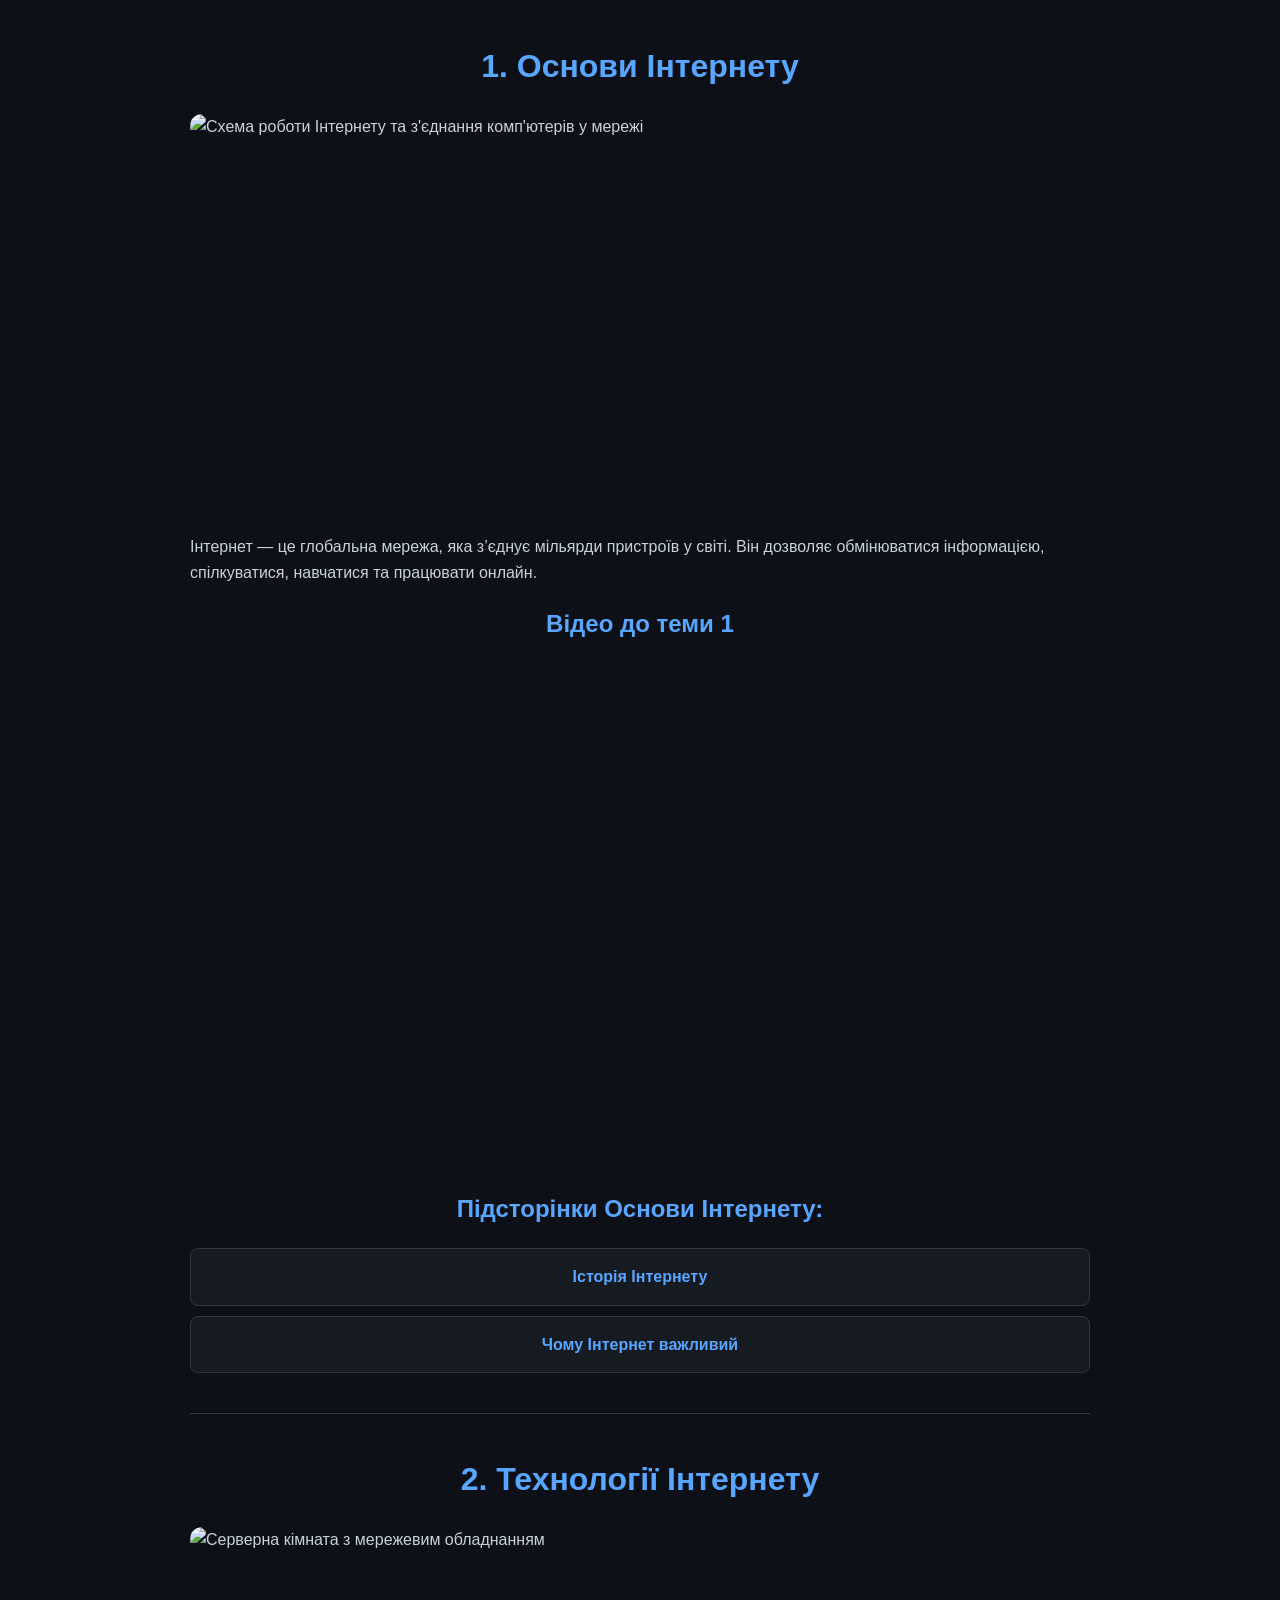
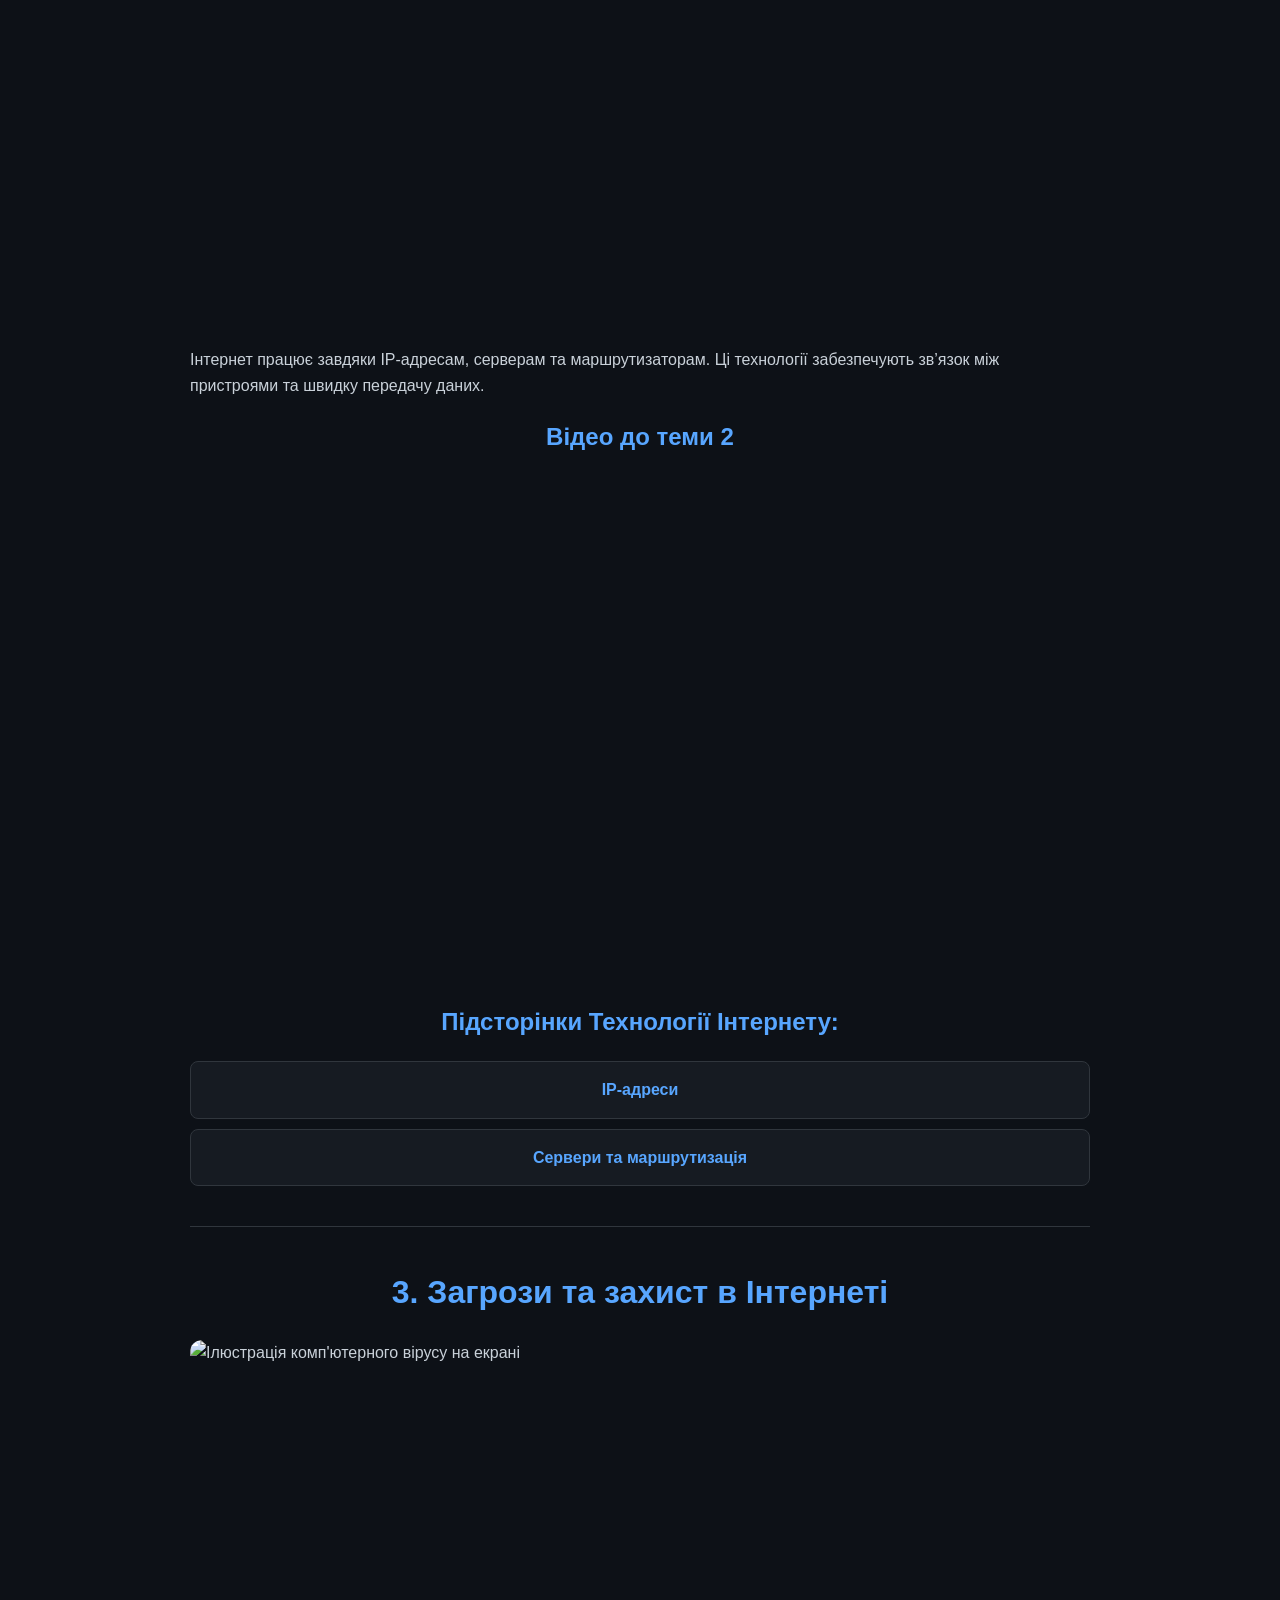
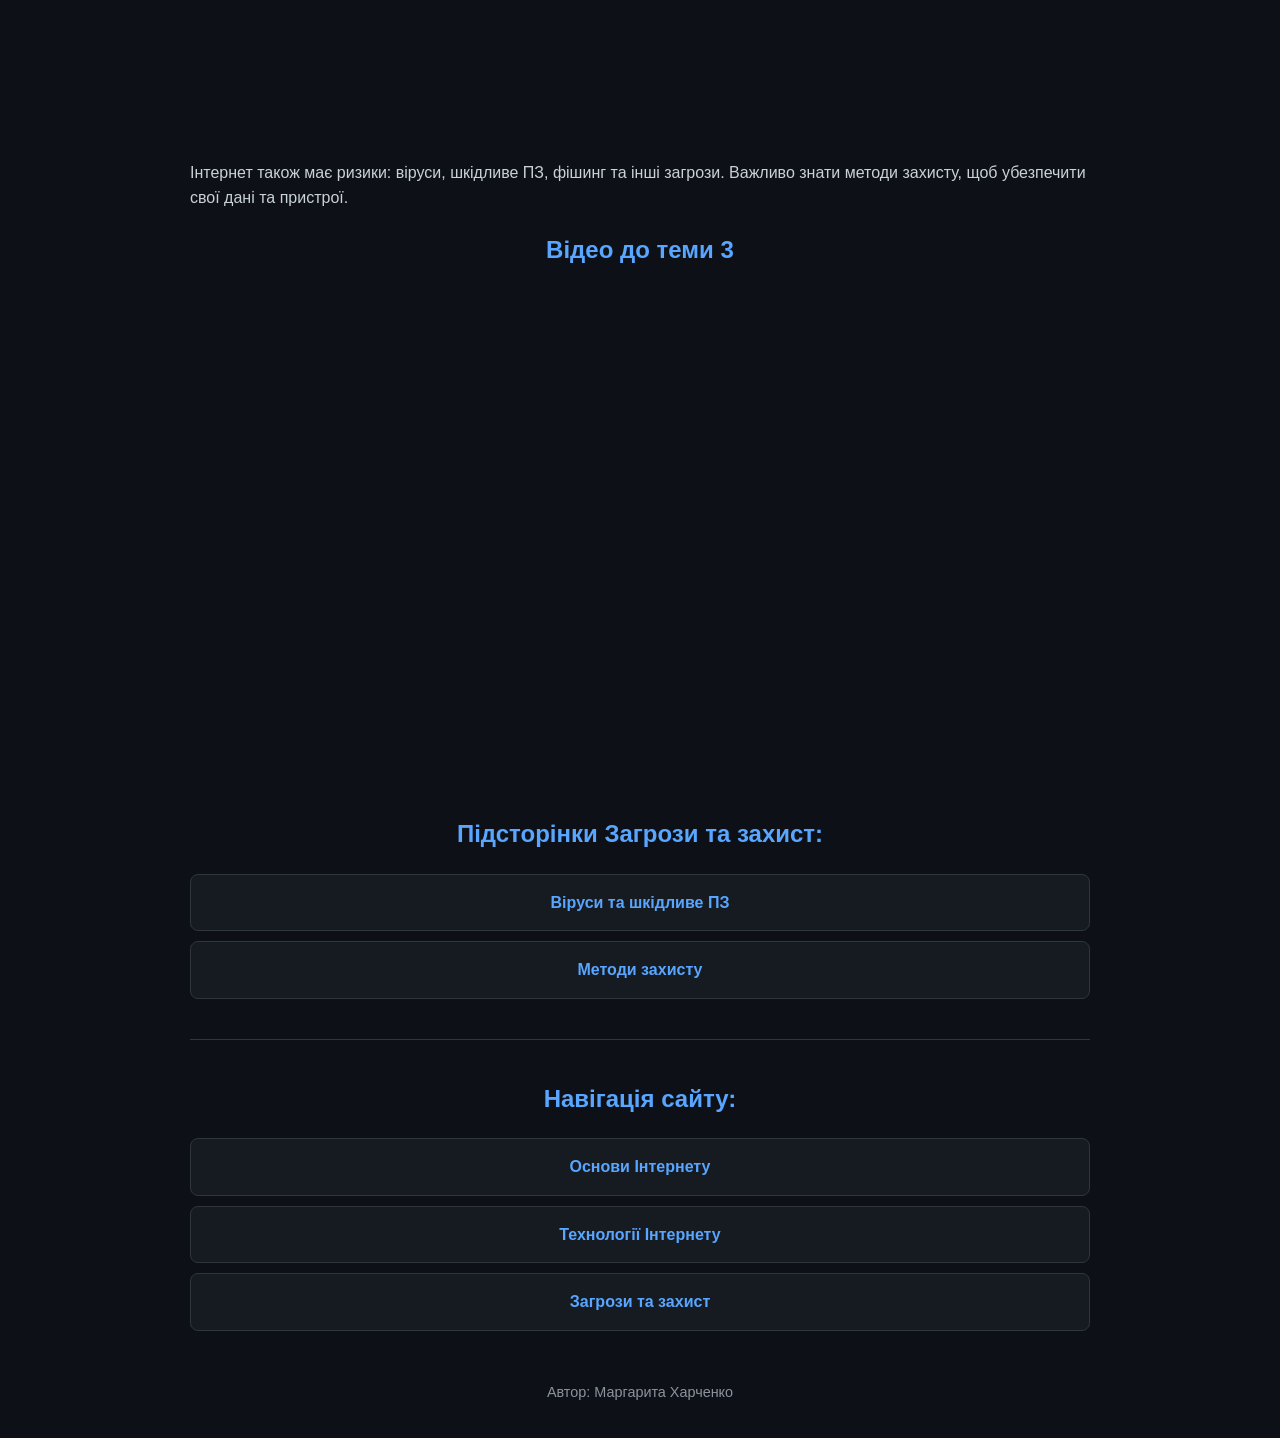
==== index.html @ c1d74030 "Update index.html" ====
<!DOCTYPE html>
<html lang="uk">
<head>
<meta charset="UTF-8">
<meta name="viewport" content="width=device-width, initial-scale=1.0">
<title>Як працює Інтернет</title>
<link rel="stylesheet" href="style.css">
</head>
<body>
  
<h1>1. Основи Інтернету</h1>
<img src="https://naurok-test.nyc3.cdn.digitaloceanspaces.com/uploads/test/369197/20377/276088_1573748829.jpg" 
alt="Схема роботи Інтернету та з'єднання комп'ютерів у мережі" 
class="main-image">
    
<div class="intro">
<p>Інтернет — це глобальна мережа, яка з’єднує мільярди пристроїв у світі. Він дозволяє обмінюватися інформацією, спілкуватися, навчатися та працювати онлайн.</p>

 <h2>Відео до теми 1</h2>
   <div class="video-container">
    <iframe src="https://youtu.be/gJaxyk6kykU?si=d8Q-YWLeKvsEHVCq" frameborder="0" allow="accelerometer; autoplay; clipboard-write; encrypted-media; gyroscope; picture-in-picture" allowfullscreen></iframe>
</div>
  
<div class="sub-pages">
<h2>Підсторінки Основи Інтернету:</h2>
<ul>
<li><a href="history.html">Історія Інтернету</a></li>
<li><a href="importance.html">Чому Інтернет важливий</a></li>
</ul>
</div>

<hr>

<h1>2. Технології Інтернету</h1>
  <img src="https://www.kingston.com/ua/blog/servers-and-data-centers/what-is-driving-the-growth-of-data-centers" 
alt="Серверна кімната з мережевим обладнанням" 
class="main-image">

<div class="intro">
<p>Інтернет працює завдяки IP-адресам, серверам та маршрутизаторам. Ці технології забезпечують зв’язок між пристроями та швидку передачу даних.</p>

 <h2>Відео до теми 2</h2>
   <div class="video-container">
    <iframe src="https://www.youtube.com/watch?v=bUKkYCdloH4&pp=ygUb0K_QuiDQv9GA0LDRhtGO0ZQgSVAg0ZYgRE5T" frameborder="0" allow="accelerometer; autoplay; clipboard-write; encrypted-media; gyroscope; picture-in-picture" allowfullscreen></iframe>
</div>
  
<div class="sub-pages">
<h2>Підсторінки Технології Інтернету:</h2>
<ul>
<li><a href="ip.html">IP-адреси</a></li>
<li><a href="servers.html">Сервери та маршрутизація</a></li>
</ul>
</div>

<hr>

<h1>3. Загрози та захист в Інтернеті</h1>
<img src="https://cdn.cybercalm.org/wp-content/uploads/2018/04/28124508/virus-860x573.webp" 
alt="Ілюстрація комп'ютерного вірусу на екрані" 
class="main-image">

<div class="intro">
<p>Інтернет також має ризики: віруси, шкідливе ПЗ, фішинг та інші загрози. Важливо знати методи захисту, щоб убезпечити свої дані та пристрої.</p>

 <h2>Відео до теми 3</h2>
   <div class="video-container">
    <iframe src="https://youtu.be/cTEK9YdtrH0?si=-PetK18xdSdKyc8H" frameborder="0" allow="accelerometer; autoplay; clipboard-write; encrypted-media; gyroscope; picture-in-picture" allowfullscreen></iframe>
</div>
  
<div class="sub-pages">
<h2>Підсторінки Загрози та захист:</h2>
<ul>
<li><a href="viruses.html">Віруси та шкідливе ПЗ</a></li>
<li><a href="protection.html">Методи захисту</a></li>
</ul>
</div>

<hr>

<nav class="main-nav">
<h2>Навігація сайту:</h2>
<ul>
<li><a href="index.html">Основи Інтернету</a></li>
<li><a href="technology.html">Технології Інтернету</a></li>
<li><a href="security.html">Загрози та захист</a></li>
</ul>
</nav>

<div class="footer">
<p>Автор: Маргарита Харченко</p>
</div>
</body>
</html>
---- style.css ----
body {
    font-family: 'Segoe UI', Arial, sans-serif;
    background-color: #0d1117;
    color: #c9d1d9;
    line-height: 1.6;
    max-width: 900px;
    margin: 0 auto;
    padding: 20px;
}

h1, h2, h3 {
    color: #58a6ff;
    text-align: center;
}

.main-image {
    width: 100%;
    height: 400px;
    object-fit: cover;
    border-radius: 12px;
    margin: 20px 0;
    display: block;
}

iframe {
    width: 100%;
    height: 400px;
    border-radius: 12px;
    margin: 20px 0;
    border: none;
}

ul {
    list-style: none;
    padding: 0;
}

li {
    background-color: #161b22;
    margin: 10px 0;
    padding: 15px;
    border-radius: 8px;
    border: 1px solid #30363d;
    text-align: center;
    transition: 0.3s;
}

li:hover {
    background-color: #1f242c;
    border-color: #58a6ff;
}

a {
    color: #58a6ff;
    text-decoration: none;
    font-weight: bold;
    display: block;
}

hr {
    border: 0;
    border-top: 1px solid #30363d;
    margin: 40px 0;
}

.footer {
    text-align: center;
    margin-top: 50px;
    font-size: 0.9em;
    color: #8b949e;
}

/* Адаптивні відео */
.video-container {
    position: relative;
    width: 100%;
    padding-bottom: 56.25%;
    height: 0;
    overflow: hidden;
    margin: 20px 0;
}

.video-container iframe {
    position: absolute;
    top: 0;
    left: 0;
    width: 100%;
    height: 100%;
    border-radius: 12px;
}
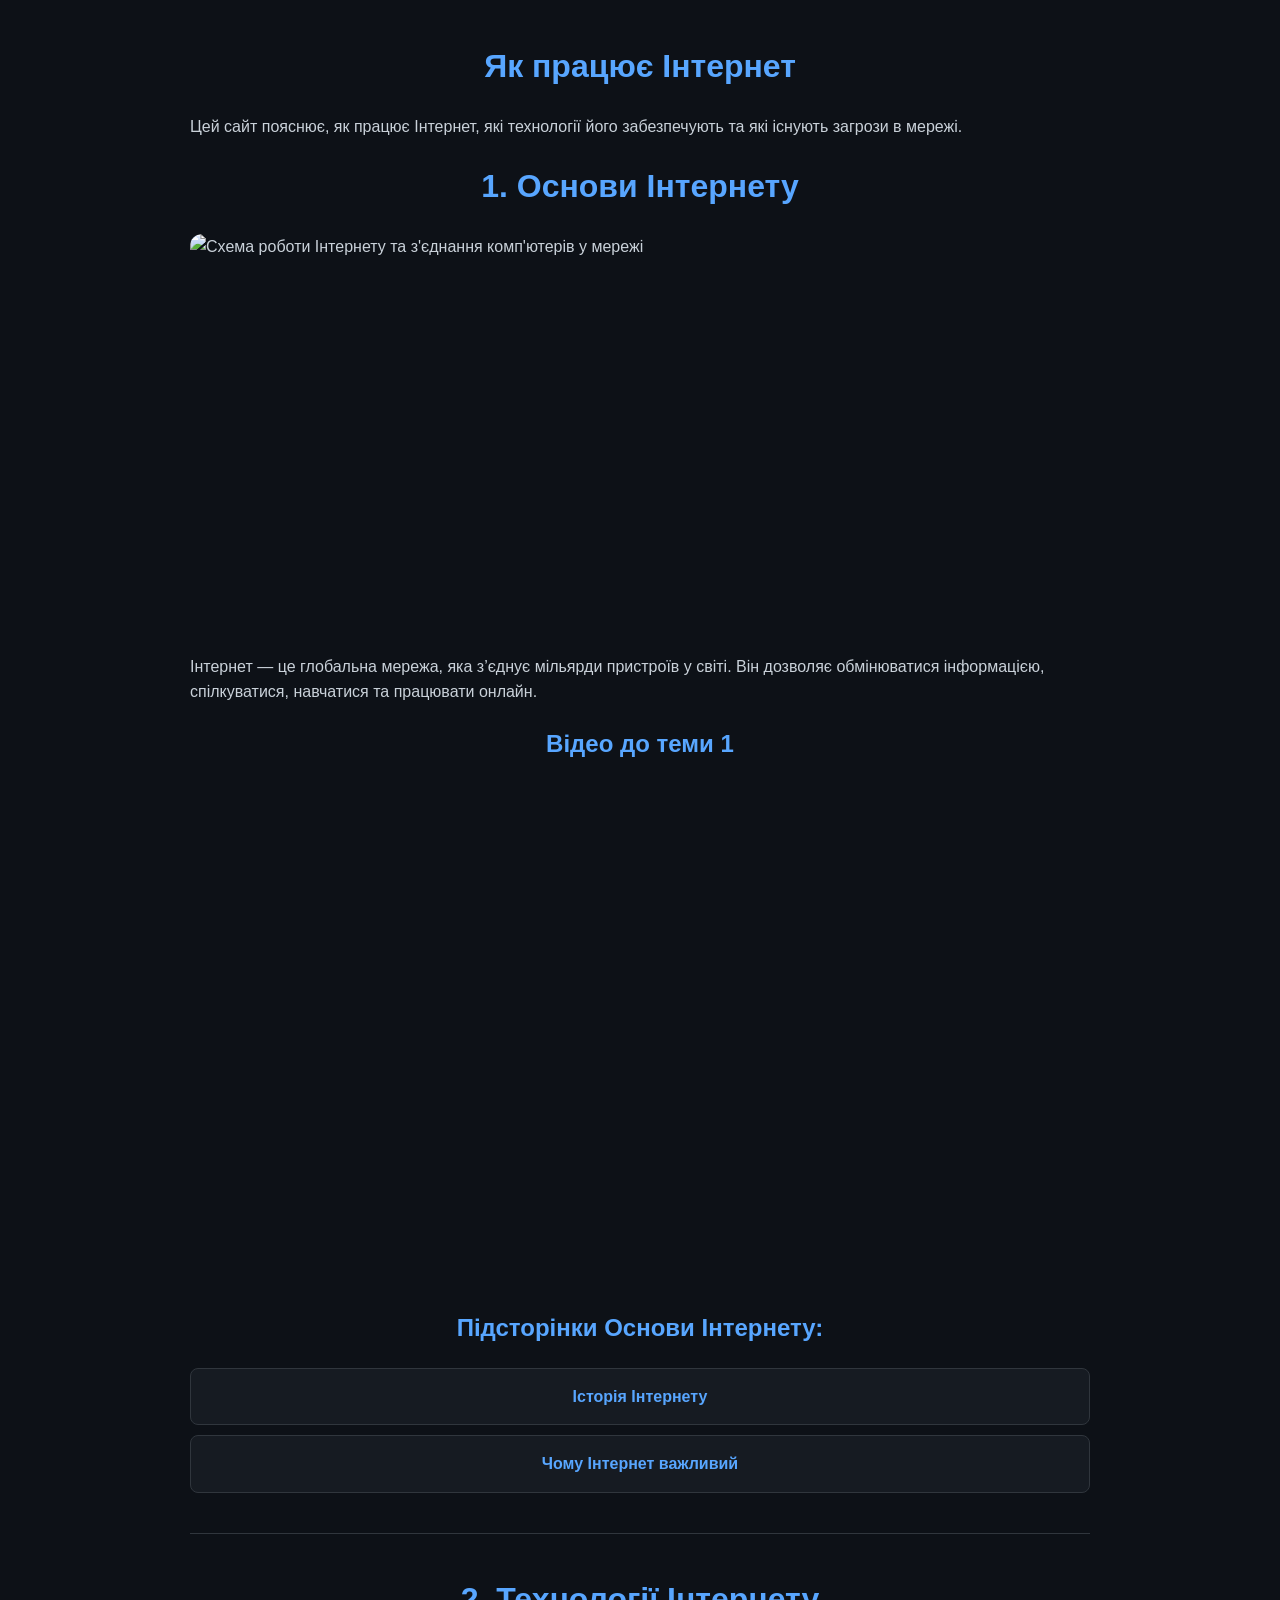
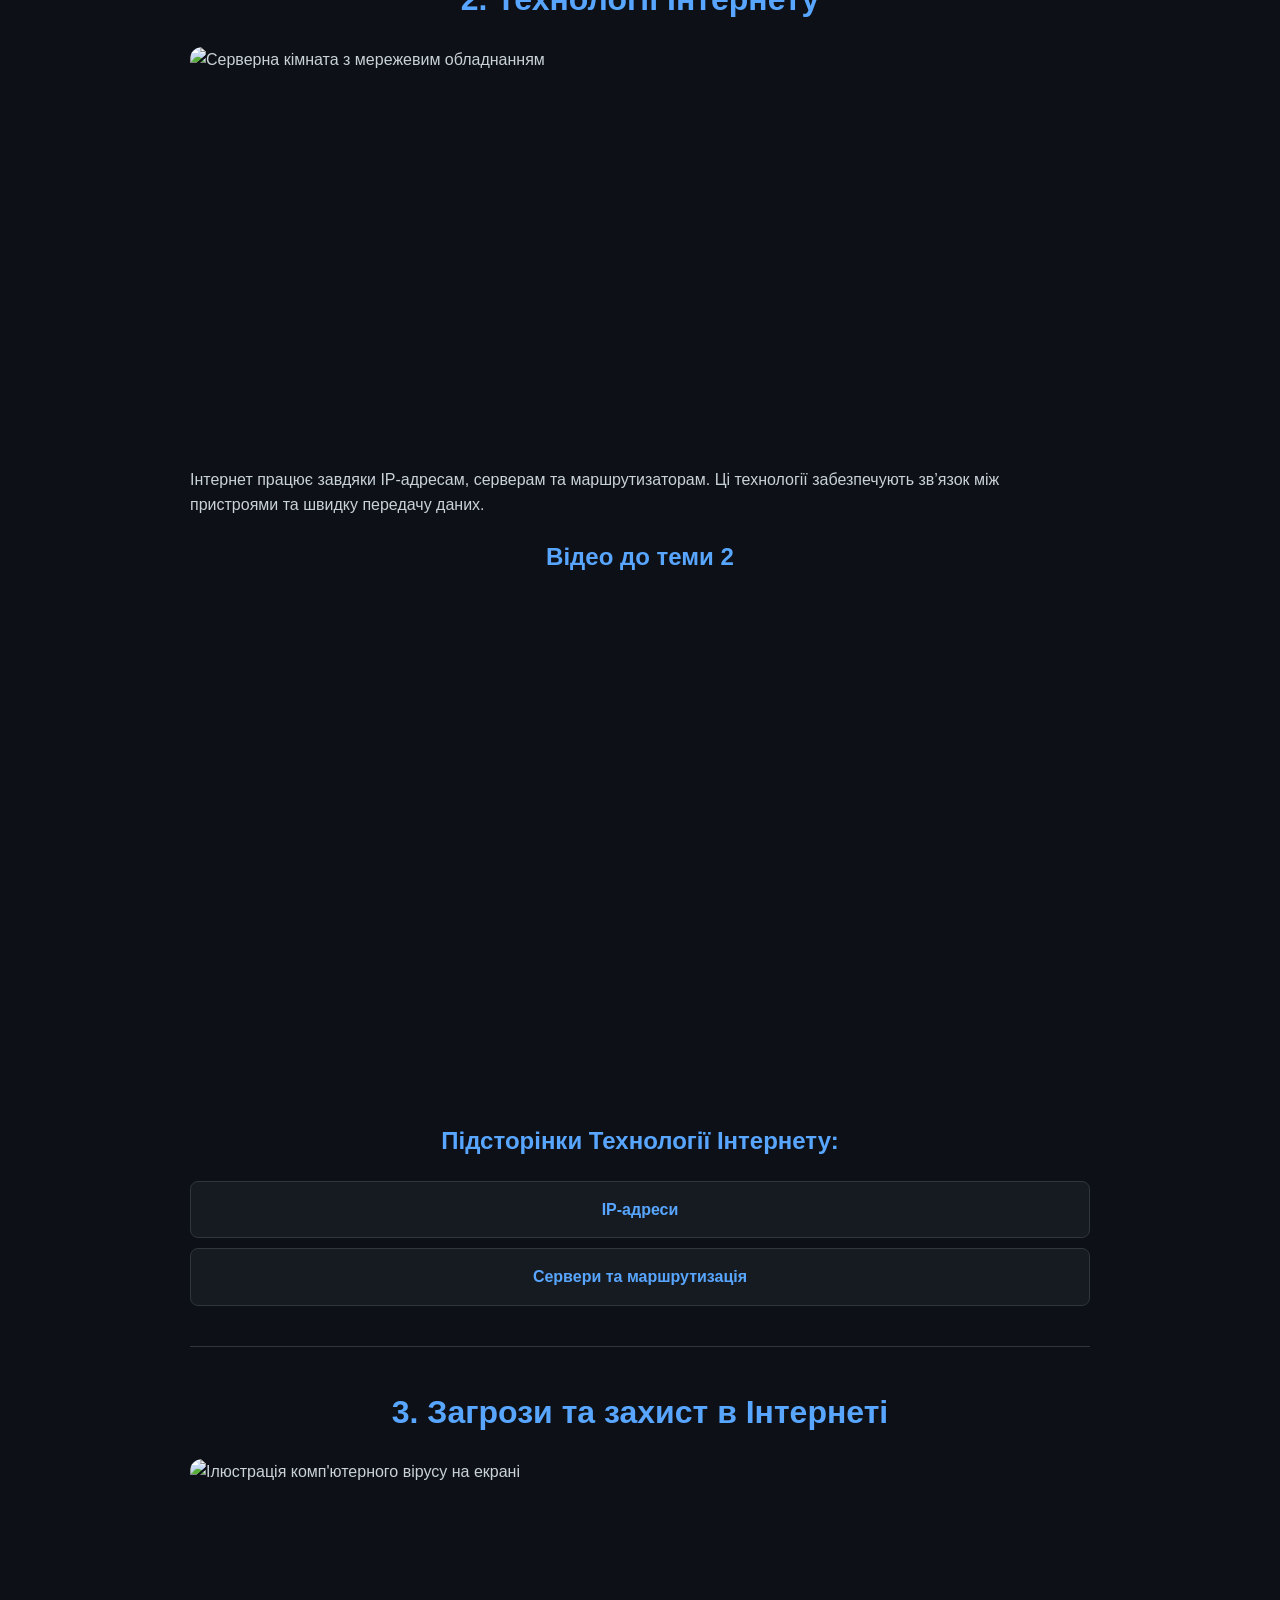
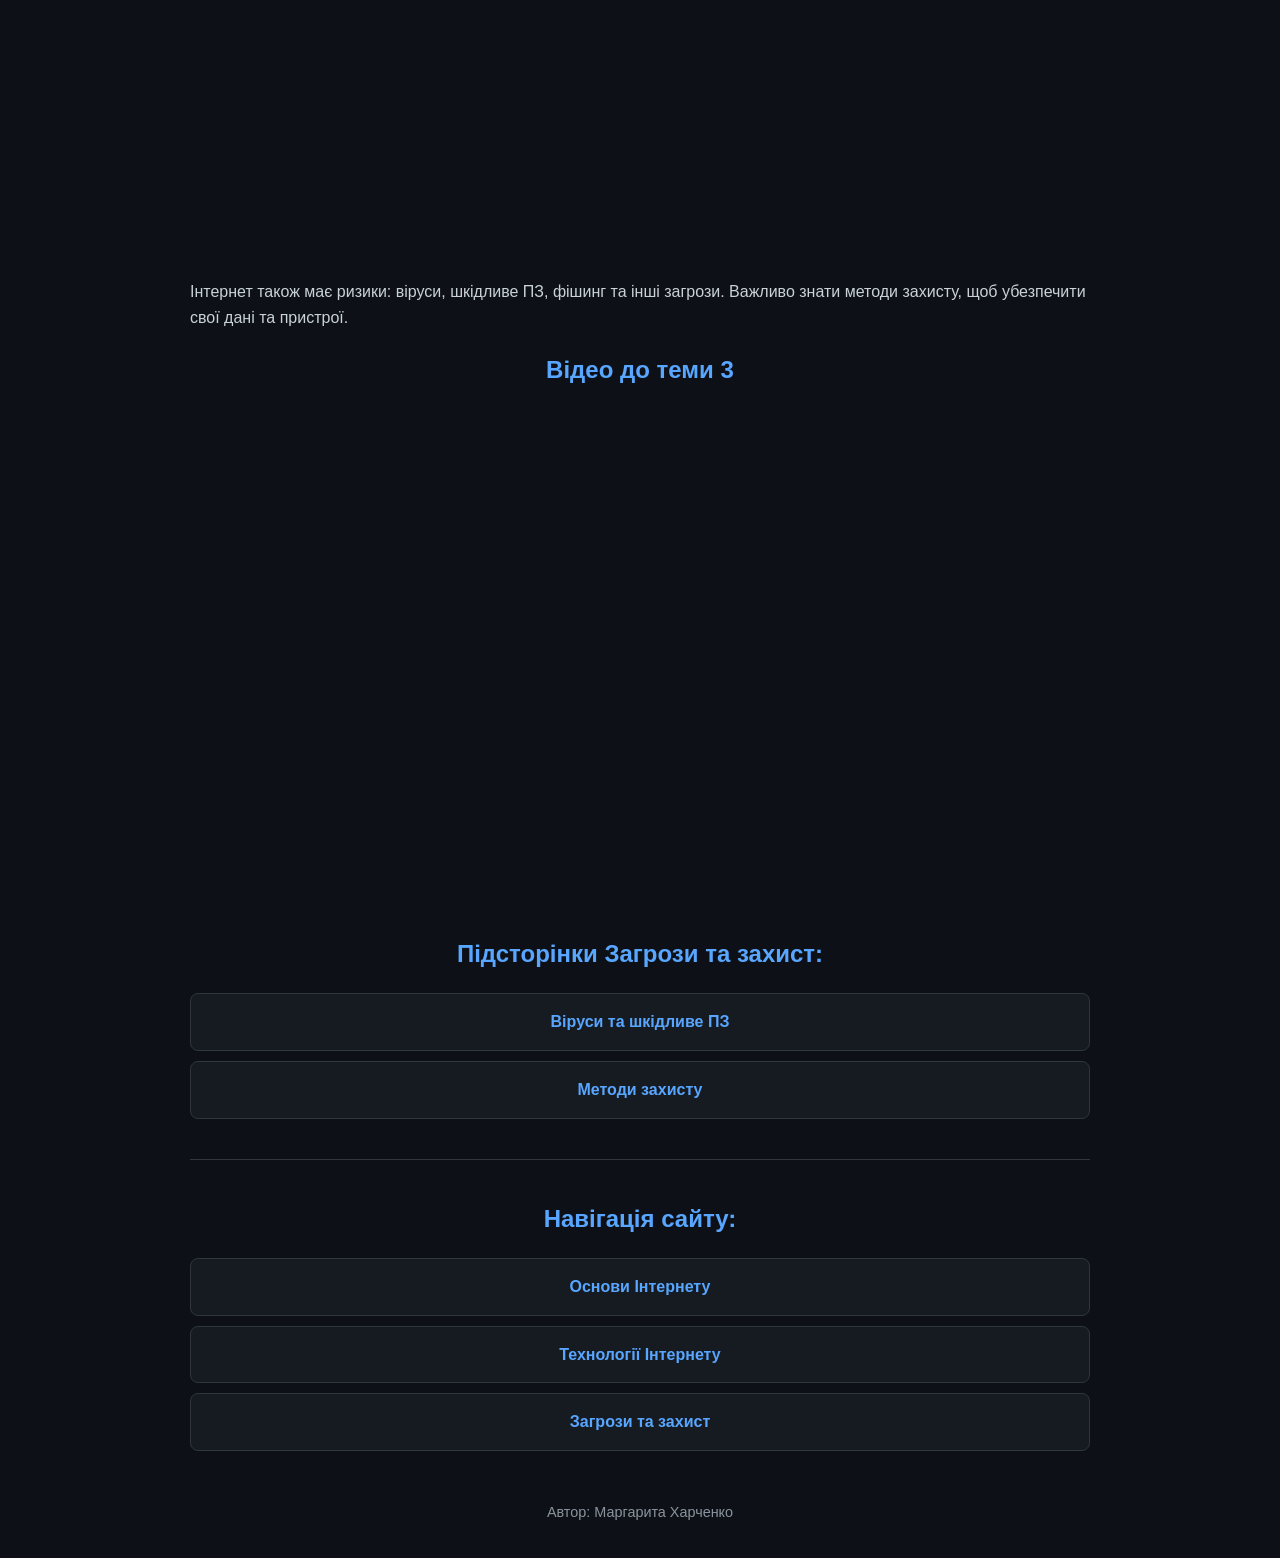
==== commit 507207aa: "Update index.html" ====
--- a/index.html
+++ b/index.html
@@ -7,6 +7,14 @@
 <link rel="stylesheet" href="style.css">
 </head>
 <body>
+
+<h1>Як працює Інтернет</h1>
+
+<p>Цей сайт пояснює, як працює Інтернет, які технології його забезпечують
+та які існують загрози в мережі.</p>
+
+</body>
+</html>
   
 <h1>1. Основи Інтернету</h1>
 <img src="https://naurok-test.nyc3.cdn.digitaloceanspaces.com/uploads/test/369197/20377/276088_1573748829.jpg" 
@@ -32,7 +40,7 @@
 <hr>
 
 <h1>2. Технології Інтернету</h1>
-  <img src="https://www.kingston.com/ua/blog/servers-and-data-centers/what-is-driving-the-growth-of-data-centers" 
+  <img src="https://wallpapers.com/images/featured/data-center-775ta0o0wf4nbyq3.jpg" 
 alt="Серверна кімната з мережевим обладнанням" 
 class="main-image">
 
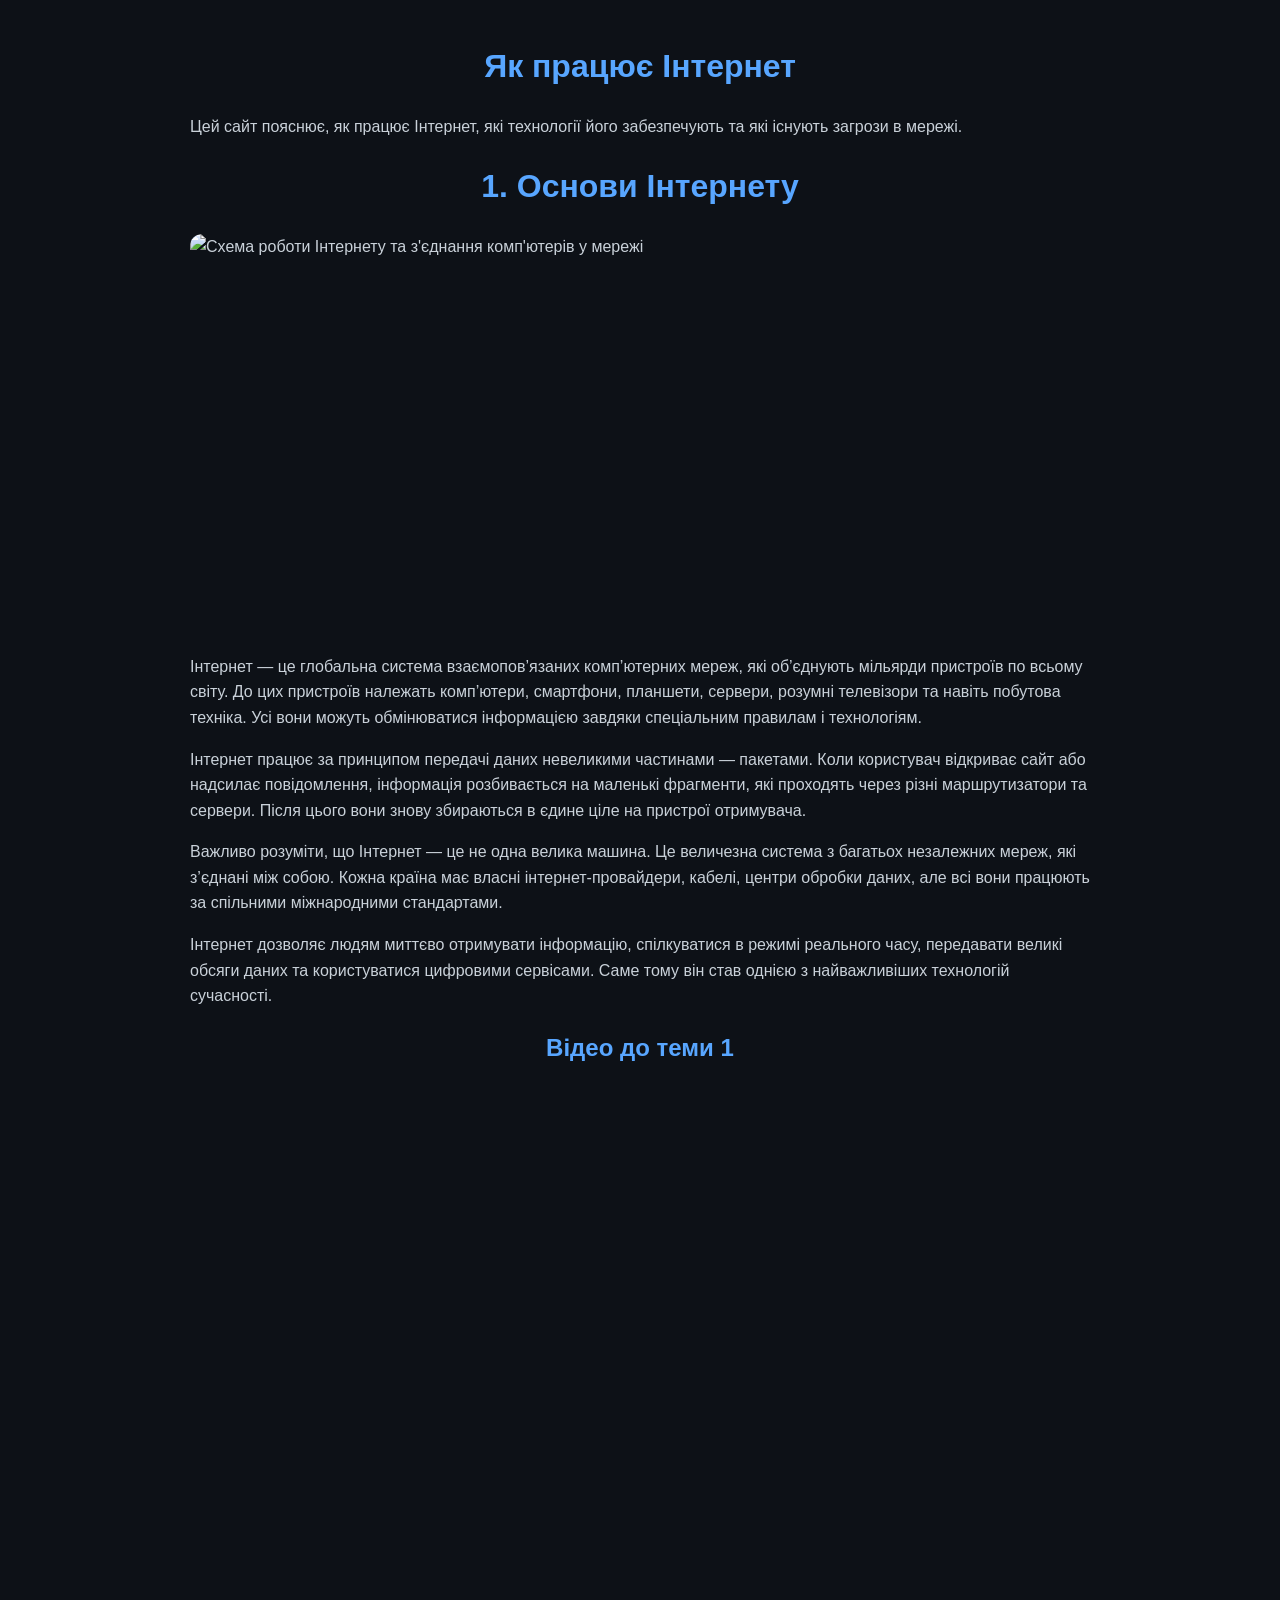
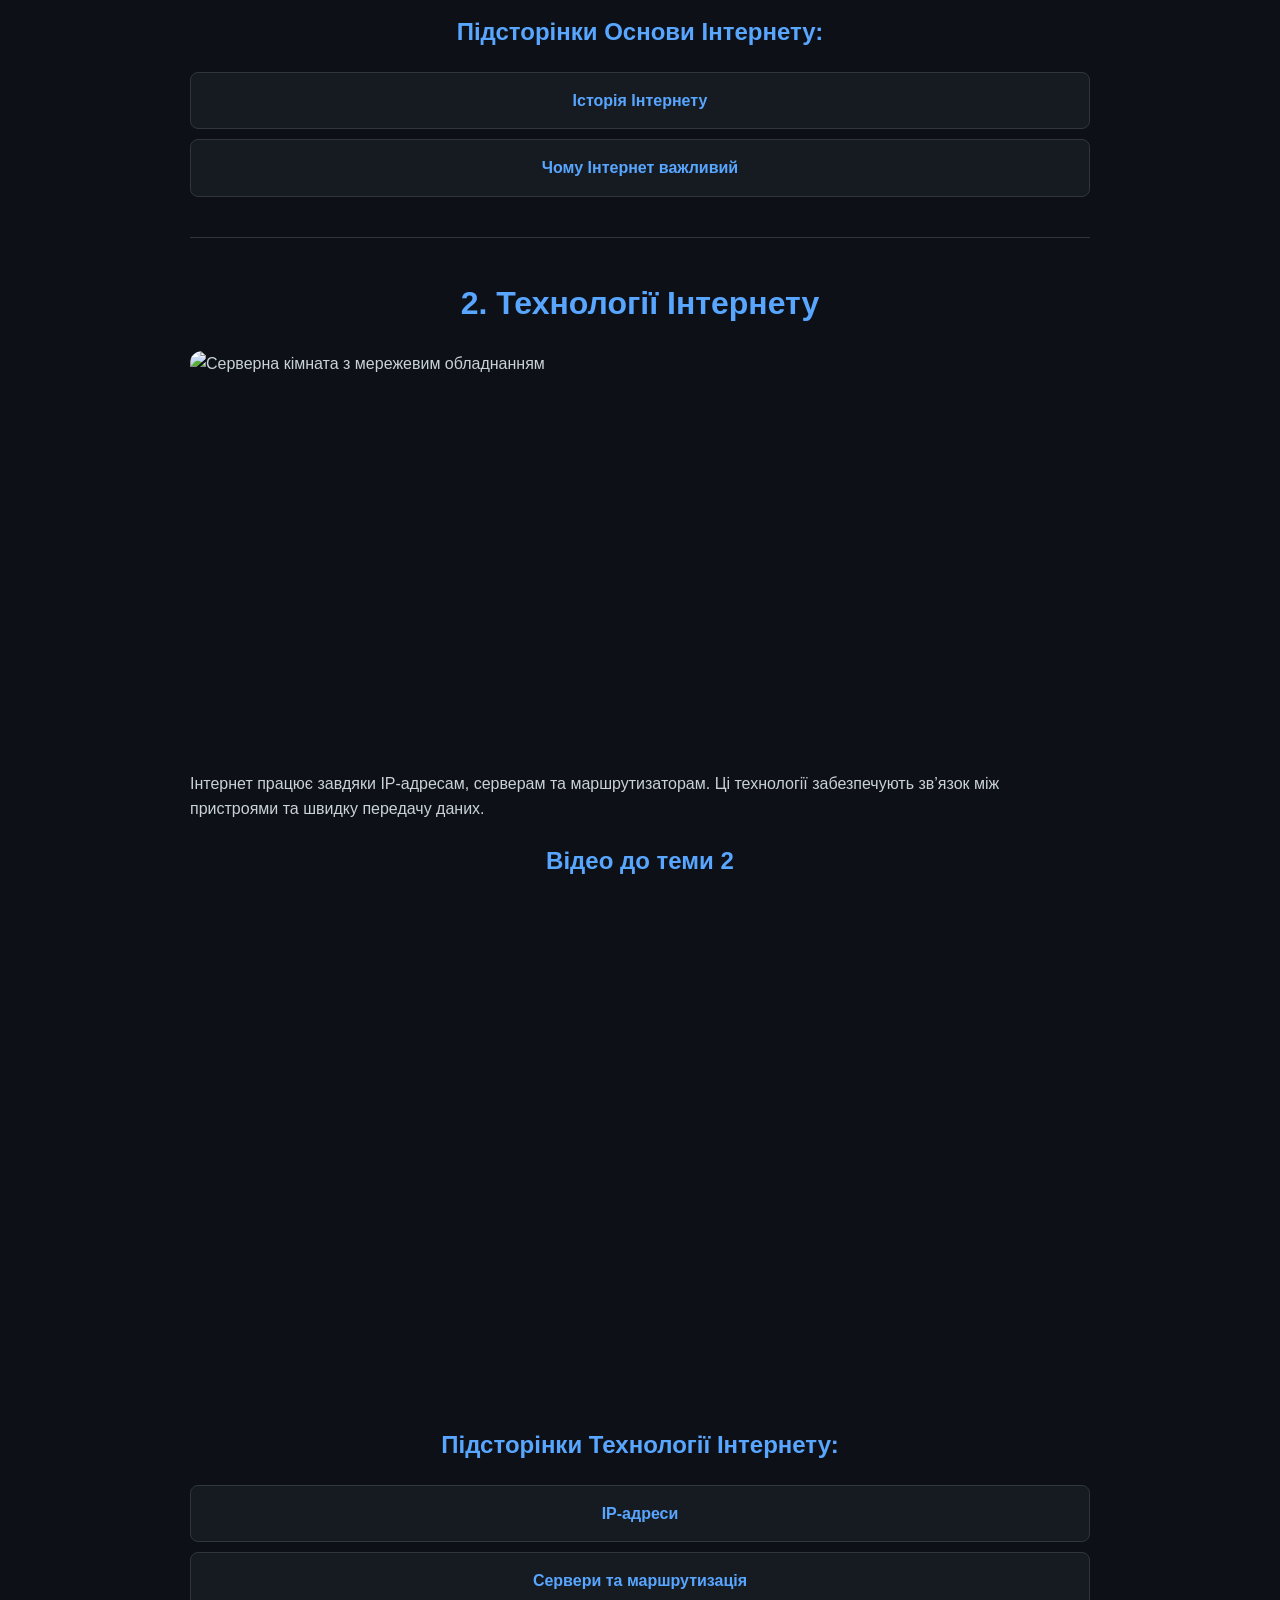
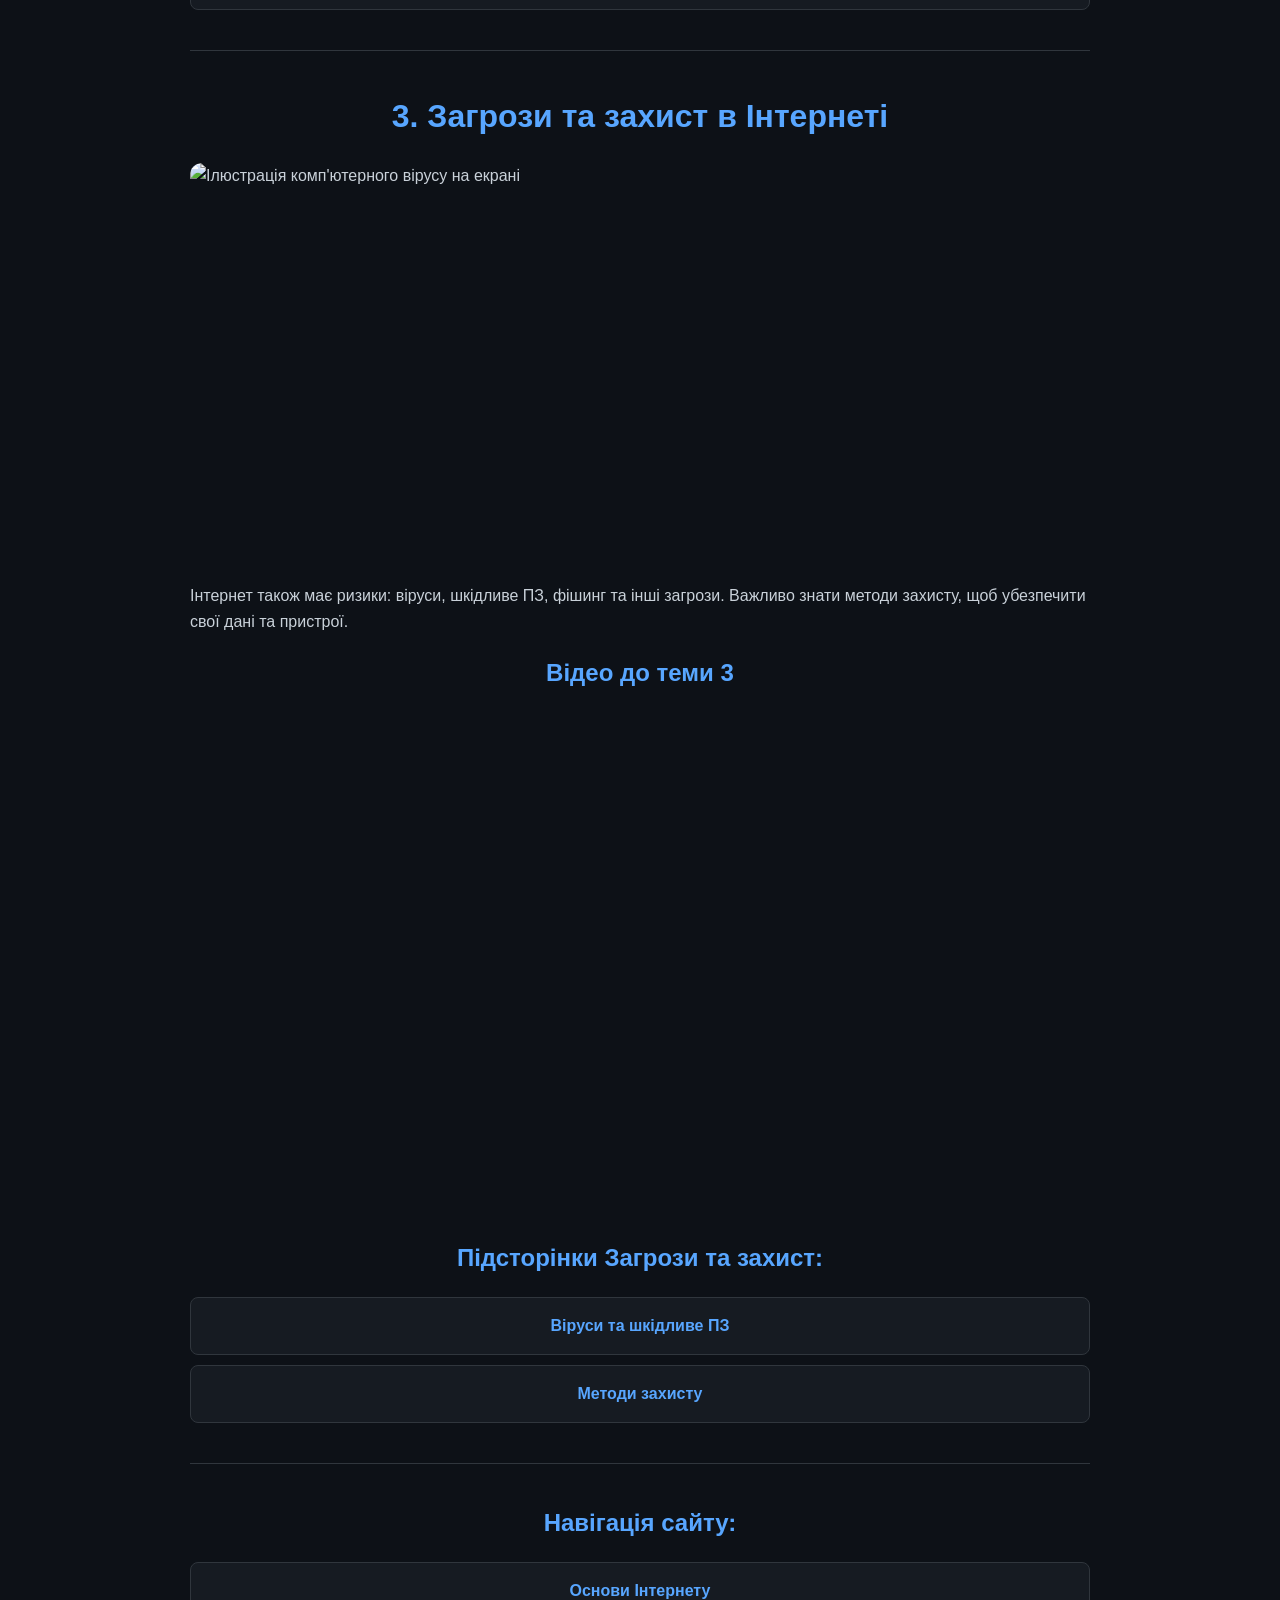
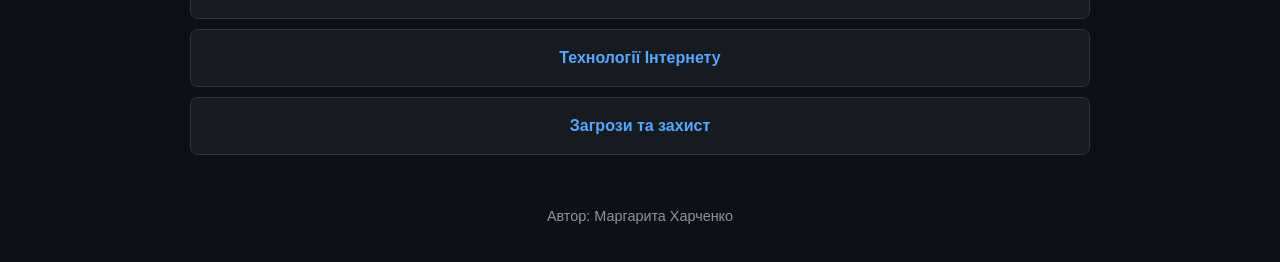
==== commit 5c0a4f59: "Update index.html" ====
--- a/index.html
+++ b/index.html
@@ -22,11 +22,17 @@
 class="main-image">
     
 <div class="intro">
-<p>Інтернет — це глобальна мережа, яка з’єднує мільярди пристроїв у світі. Він дозволяє обмінюватися інформацією, спілкуватися, навчатися та працювати онлайн.</p>
-
+<p>Інтернет — це глобальна система взаємопов’язаних комп’ютерних мереж, які об’єднують мільярди пристроїв по всьому світу. До цих пристроїв належать комп’ютери, смартфони, планшети, сервери, розумні телевізори та навіть побутова техніка. Усі вони можуть обмінюватися інформацією завдяки спеціальним правилам і технологіям.</p>
+<p>Інтернет працює за принципом передачі даних невеликими частинами — пакетами. Коли користувач відкриває сайт або надсилає повідомлення, інформація розбивається на маленькі фрагменти, які проходять через різні маршрутизатори та сервери. Після цього вони знову збираються в єдине ціле на пристрої отримувача.</p>
+<p>Важливо розуміти, що Інтернет — це не одна велика машина. Це величезна система з багатьох незалежних мереж, які з’єднані між собою. Кожна країна має власні інтернет-провайдери, кабелі, центри обробки даних, але всі вони працюють за спільними міжнародними стандартами.</p>
+<p>Інтернет дозволяє людям миттєво отримувати інформацію, спілкуватися в режимі реального часу, передавати великі обсяги даних та користуватися цифровими сервісами. Саме тому він став однією з найважливіших технологій сучасності.</p>
+  
  <h2>Відео до теми 1</h2>
-   <div class="video-container">
-    <iframe src="https://youtu.be/gJaxyk6kykU?si=d8Q-YWLeKvsEHVCq" frameborder="0" allow="accelerometer; autoplay; clipboard-write; encrypted-media; gyroscope; picture-in-picture" allowfullscreen></iframe>
+<div class="video-container">
+  <iframe 
+    src="https://www.youtube.com/embed/gJaxyk6kykU"
+    allowfullscreen>
+  </iframe>
 </div>
   
 <div class="sub-pages">
@@ -47,10 +53,14 @@
 <div class="intro">
 <p>Інтернет працює завдяки IP-адресам, серверам та маршрутизаторам. Ці технології забезпечують зв’язок між пристроями та швидку передачу даних.</p>
 
- <h2>Відео до теми 2</h2>
-   <div class="video-container">
-    <iframe src="https://www.youtube.com/watch?v=bUKkYCdloH4&pp=ygUb0K_QuiDQv9GA0LDRhtGO0ZQgSVAg0ZYgRE5T" frameborder="0" allow="accelerometer; autoplay; clipboard-write; encrypted-media; gyroscope; picture-in-picture" allowfullscreen></iframe>
+<h2>Відео до теми 2</h2>
+<div class="video-container">
+  <iframe 
+    src="https://www.youtube.com/embed/bUKkYCdloH4"
+    allowfullscreen>
+  </iframe>
 </div>
+
   
 <div class="sub-pages">
 <h2>Підсторінки Технології Інтернету:</h2>
@@ -70,9 +80,12 @@
 <div class="intro">
 <p>Інтернет також має ризики: віруси, шкідливе ПЗ, фішинг та інші загрози. Важливо знати методи захисту, щоб убезпечити свої дані та пристрої.</p>
 
- <h2>Відео до теми 3</h2>
-   <div class="video-container">
-    <iframe src="https://youtu.be/cTEK9YdtrH0?si=-PetK18xdSdKyc8H" frameborder="0" allow="accelerometer; autoplay; clipboard-write; encrypted-media; gyroscope; picture-in-picture" allowfullscreen></iframe>
+<h2>Відео до теми 3</h2>
+<div class="video-container">
+  <iframe 
+    src="https://www.youtube.com/embed/cTEK9YdtrH0"
+    allowfullscreen>
+  </iframe>
 </div>
   
 <div class="sub-pages">
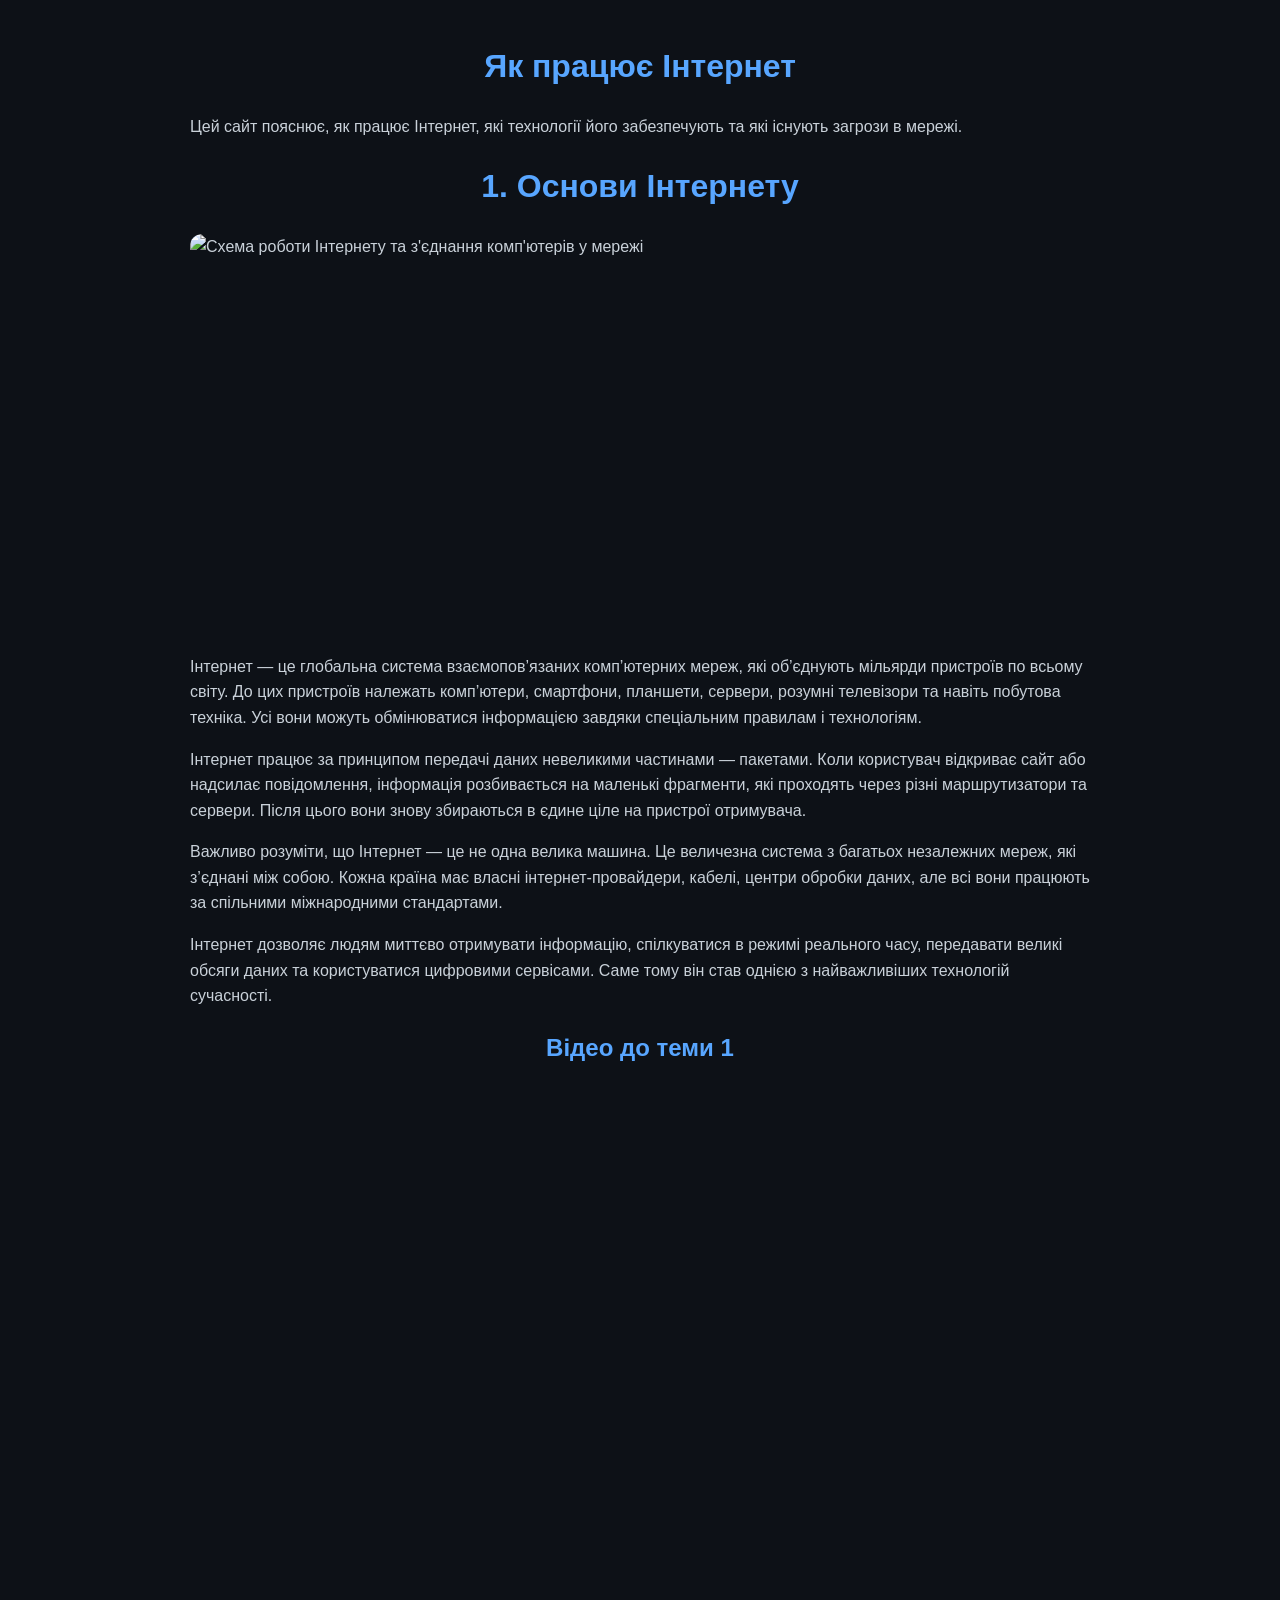
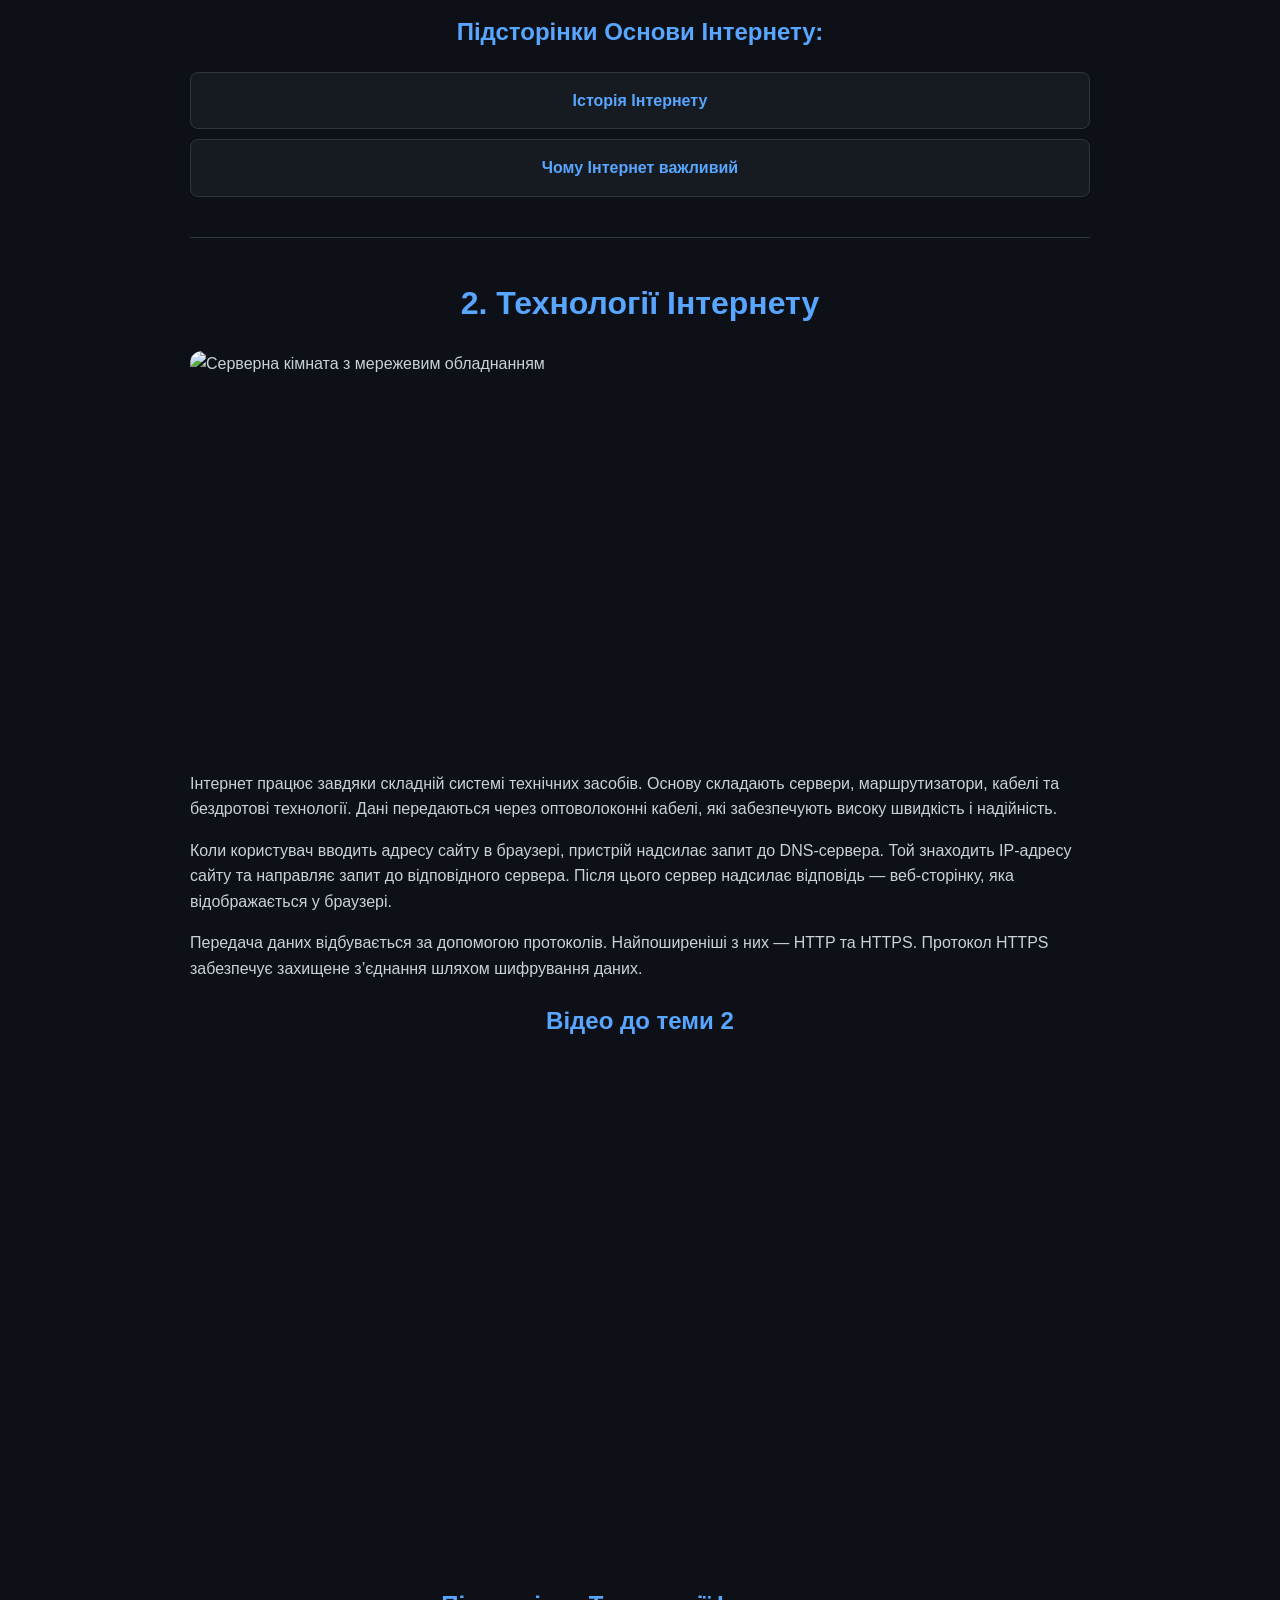
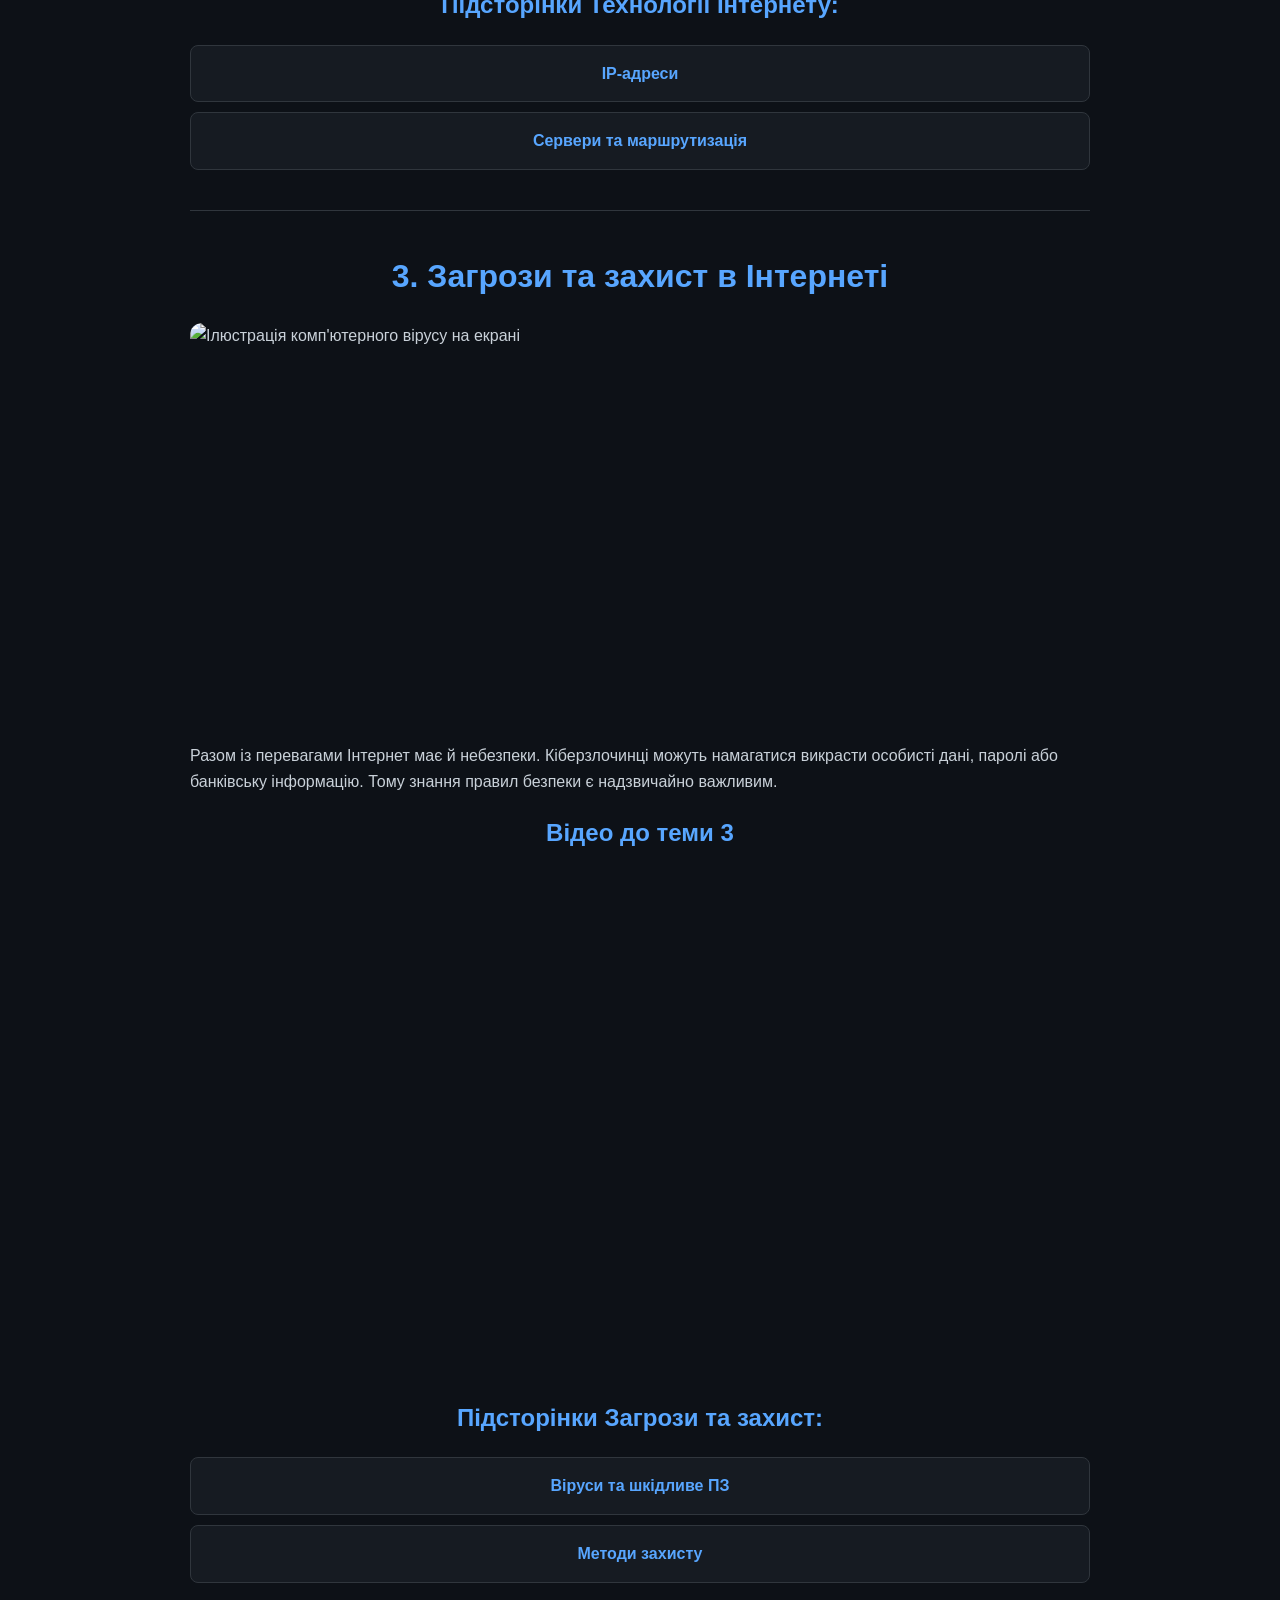
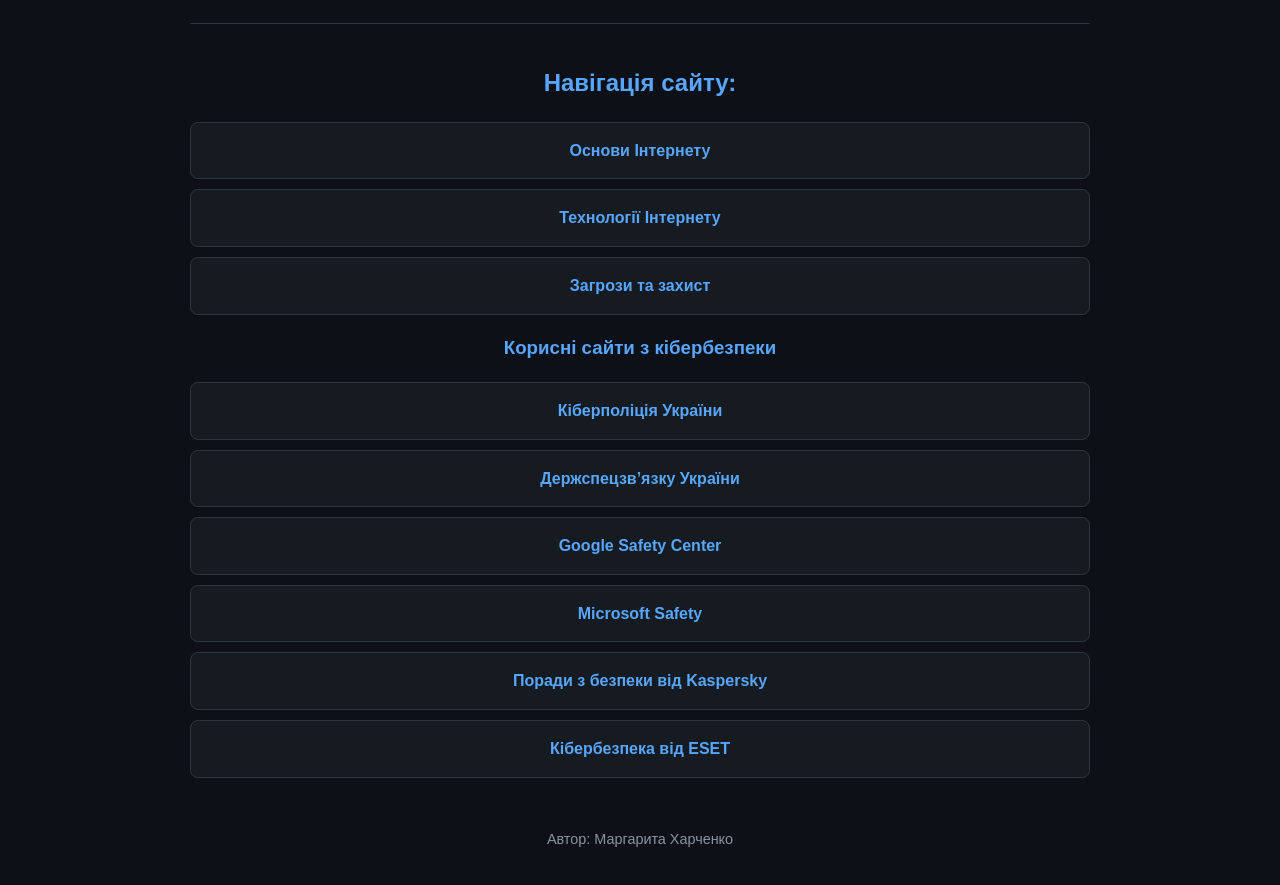
==== commit 166b126a: "Update index.html" ====
--- a/index.html
+++ b/index.html
@@ -51,7 +51,9 @@
 class="main-image">
 
 <div class="intro">
-<p>Інтернет працює завдяки IP-адресам, серверам та маршрутизаторам. Ці технології забезпечують зв’язок між пристроями та швидку передачу даних.</p>
+<p>Інтернет працює завдяки складній системі технічних засобів. Основу складають сервери, маршрутизатори, кабелі та бездротові технології. Дані передаються через оптоволоконні кабелі, які забезпечують високу швидкість і надійність.</p>
+<p>Коли користувач вводить адресу сайту в браузері, пристрій надсилає запит до DNS-сервера. Той знаходить IP-адресу сайту та направляє запит до відповідного сервера. Після цього сервер надсилає відповідь — веб-сторінку, яка відображається у браузері.</p>
+<p>Передача даних відбувається за допомогою протоколів. Найпоширеніші з них — HTTP та HTTPS. Протокол HTTPS забезпечує захищене з’єднання шляхом шифрування даних.</p>
 
 <h2>Відео до теми 2</h2>
 <div class="video-container">
@@ -78,7 +80,7 @@
 class="main-image">
 
 <div class="intro">
-<p>Інтернет також має ризики: віруси, шкідливе ПЗ, фішинг та інші загрози. Важливо знати методи захисту, щоб убезпечити свої дані та пристрої.</p>
+<p>Разом із перевагами Інтернет має й небезпеки. Кіберзлочинці можуть намагатися викрасти особисті дані, паролі або банківську інформацію. Тому знання правил безпеки є надзвичайно важливим.</p>
 
 <h2>Відео до теми 3</h2>
 <div class="video-container">
@@ -107,6 +109,27 @@
 </ul>
 </nav>
 
+<h3>Корисні сайти з кібербезпеки</h3>
+<ul>
+  <li><a href="https://cyberpolice.gov.ua/" target="_blank">
+  Кіберполіція України</a></li>
+
+  <li><a href="https://cip.gov.ua/" target="_blank">
+  Держспецзв’язку України</a></li>
+
+  <li><a href="https://safety.google/" target="_blank">
+  Google Safety Center</a></li>
+
+  <li><a href="https://www.microsoft.com/security" target="_blank">
+  Microsoft Safety</a></li>
+
+  <li><a href="https://www.kaspersky.com/resource-center" target="_blank">
+  Поради з безпеки від Kaspersky</a></li>
+
+  <li><a href="https://www.eset.com/" target="_blank">
+  Кібербезпека від ESET</a></li>
+</ul>
+  
 <div class="footer">
 <p>Автор: Маргарита Харченко</p>
 </div>
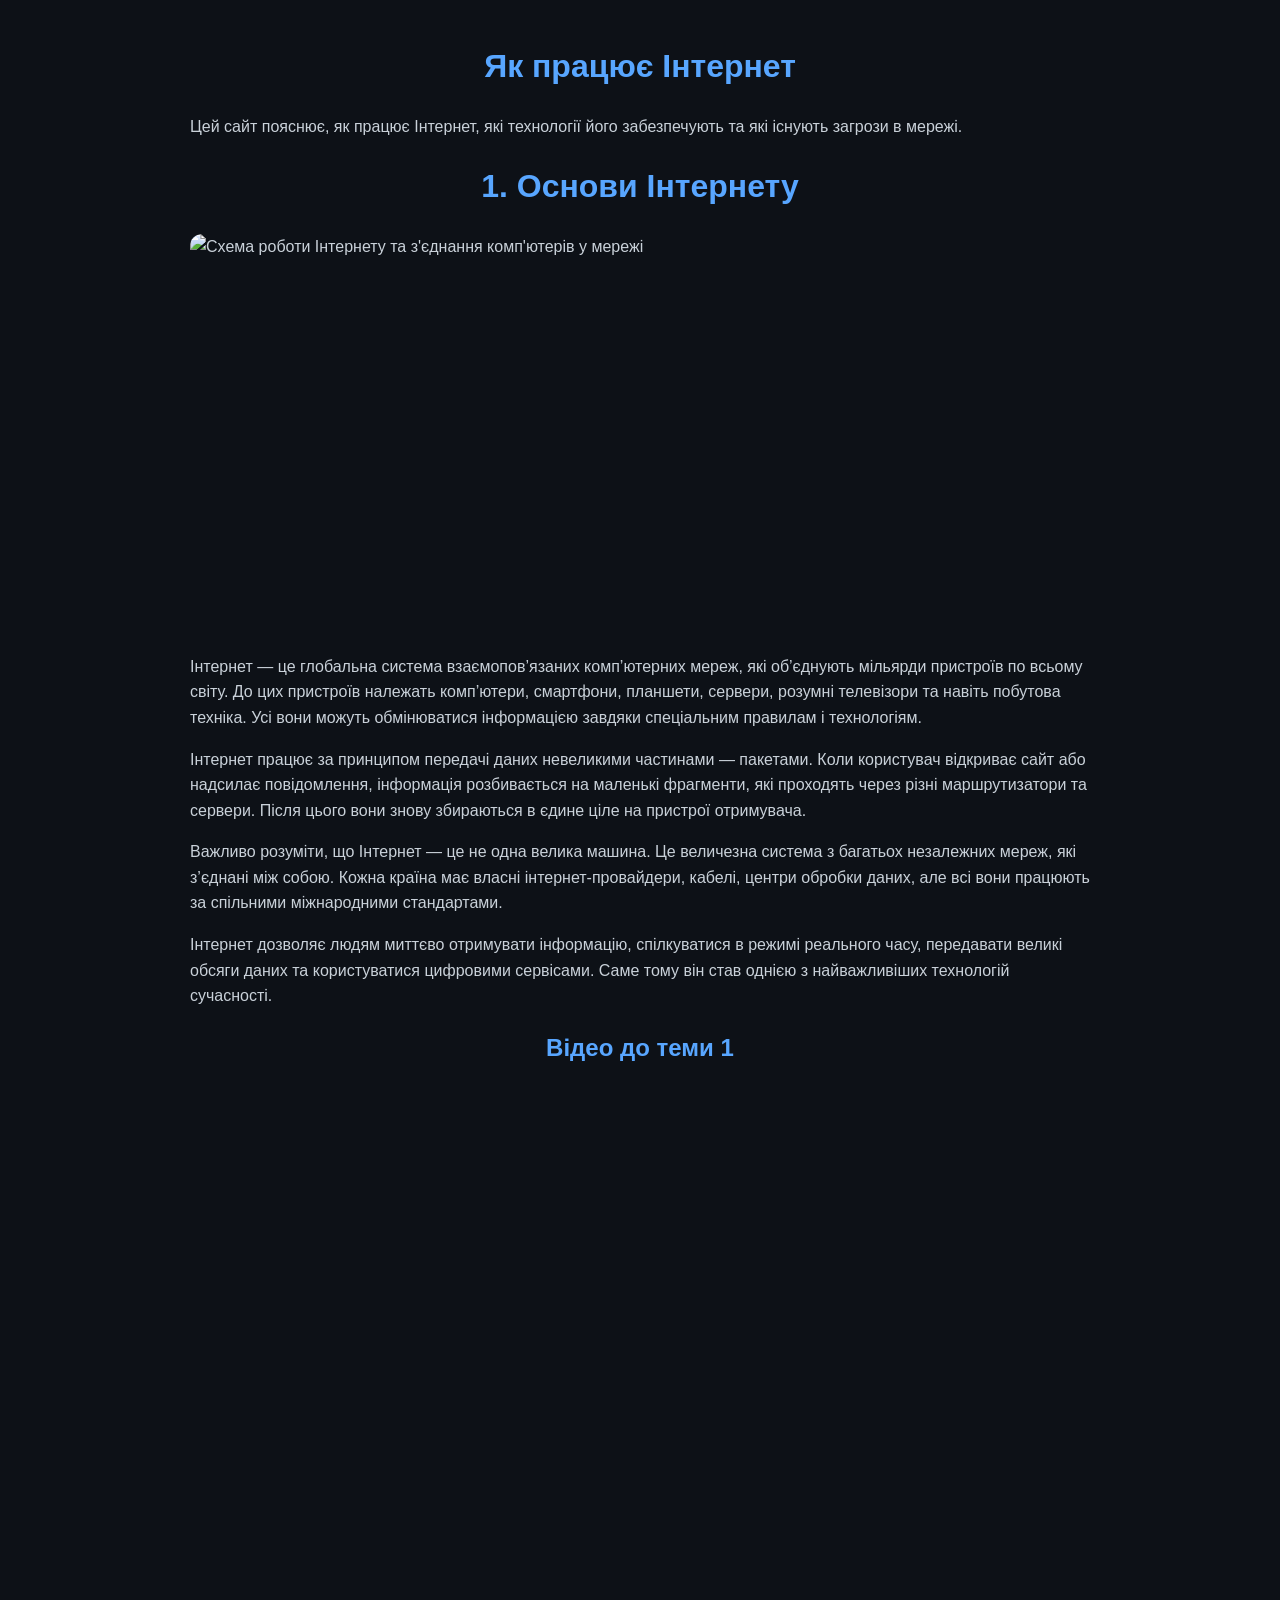
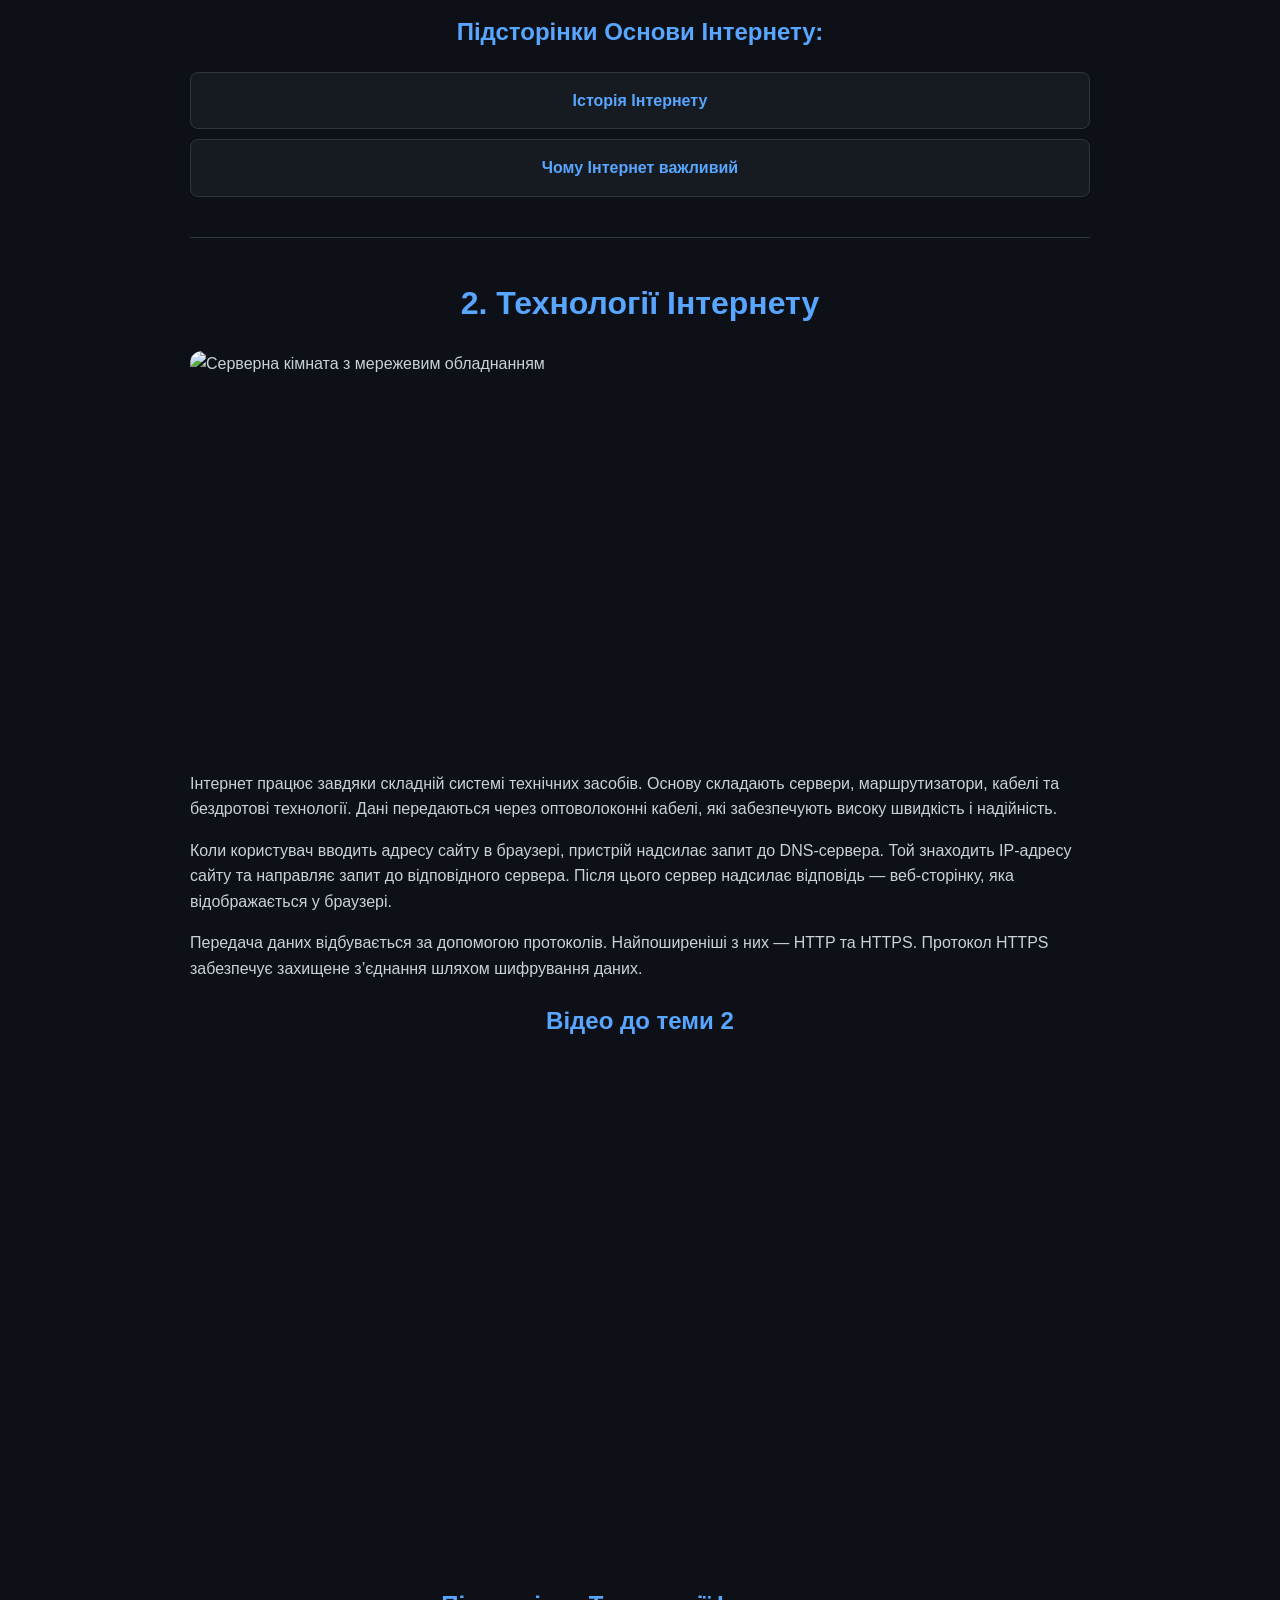
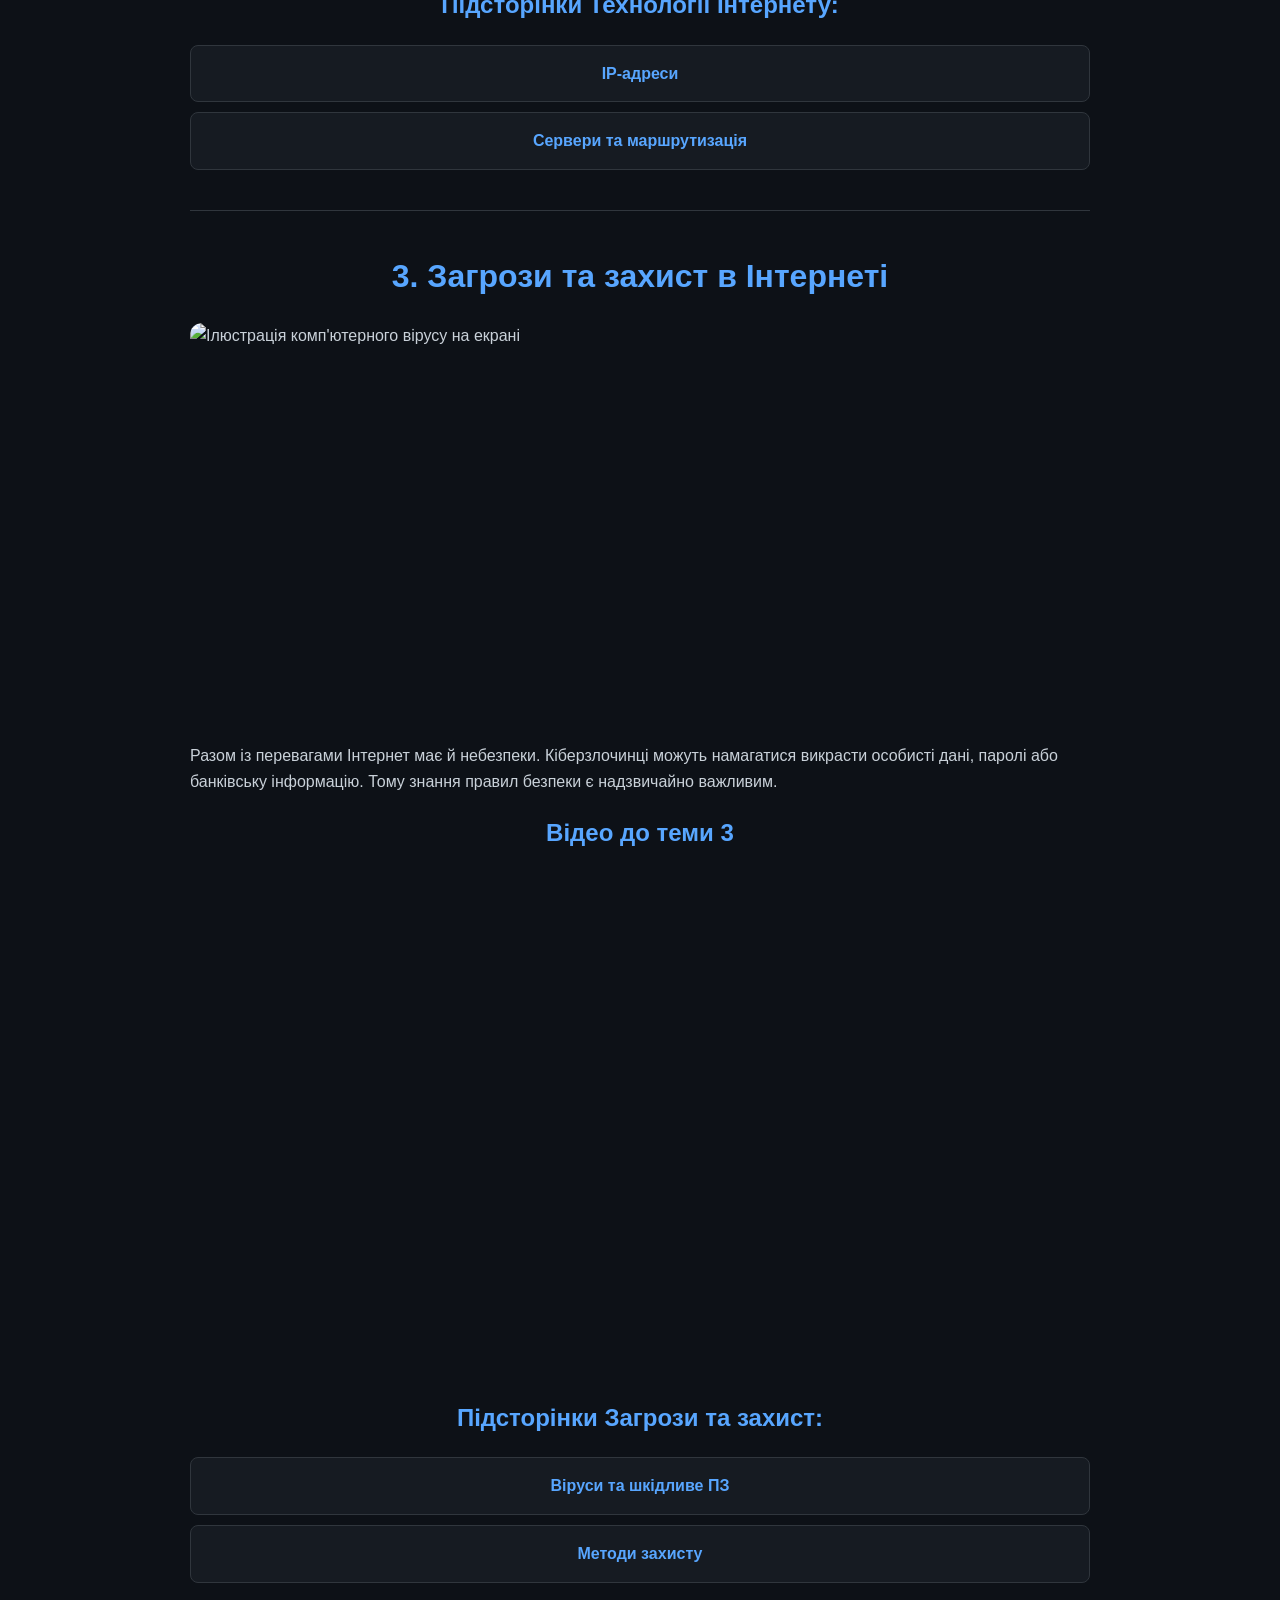
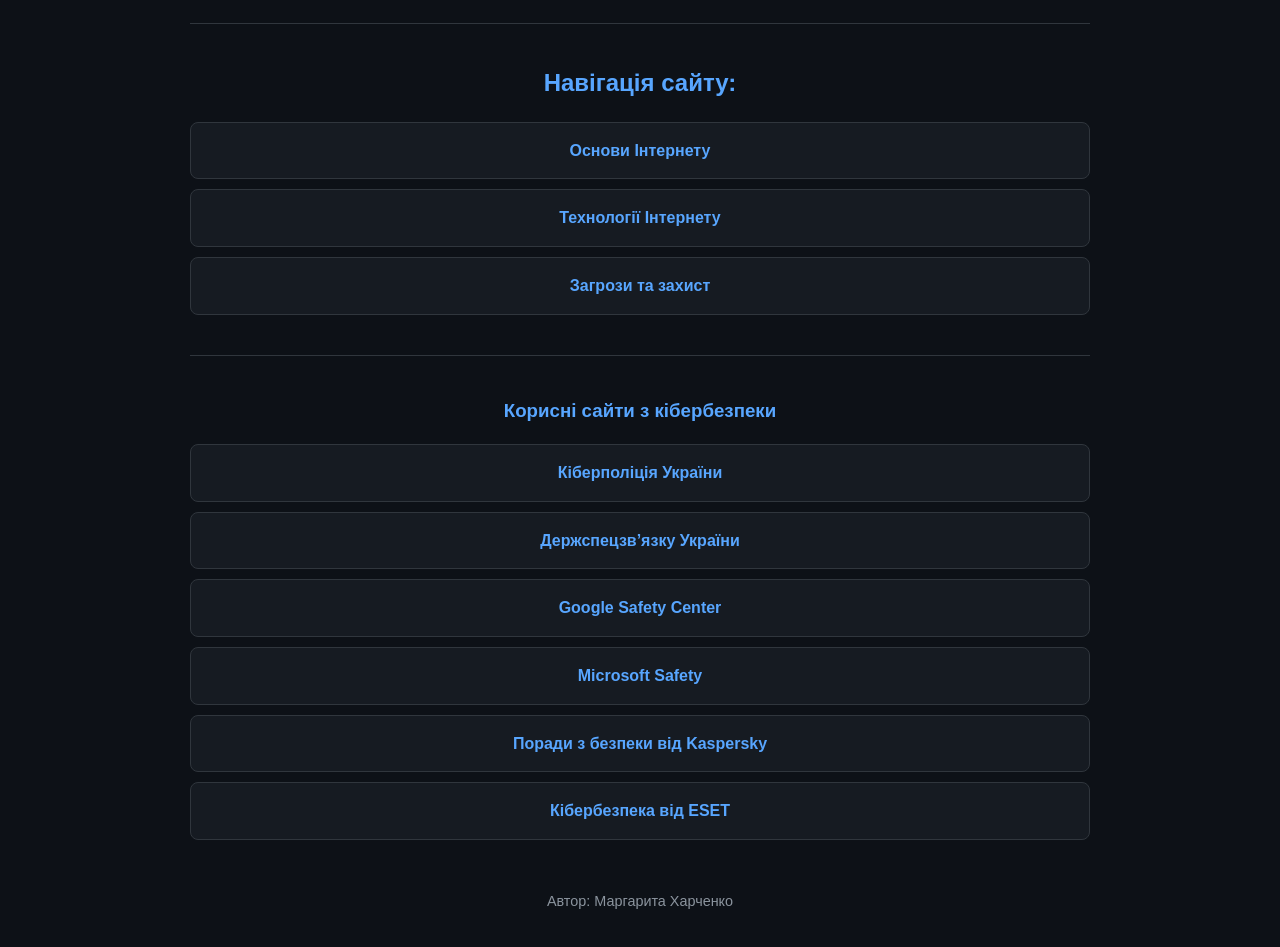
==== commit 1d3e0c81: "Update index.html" ====
--- a/index.html
+++ b/index.html
@@ -109,6 +109,8 @@
 </ul>
 </nav>
 
+<hr>  
+  
 <h3>Корисні сайти з кібербезпеки</h3>
 <ul>
   <li><a href="https://cyberpolice.gov.ua/" target="_blank">
--- a/style.css
+++ b/style.css
@@ -88,3 +88,8 @@
     height: 100%;
     border-radius: 12px;
 }
+
+.security-links {
+    margin-top: 50px;
+    margin-bottom: 50px;
+}
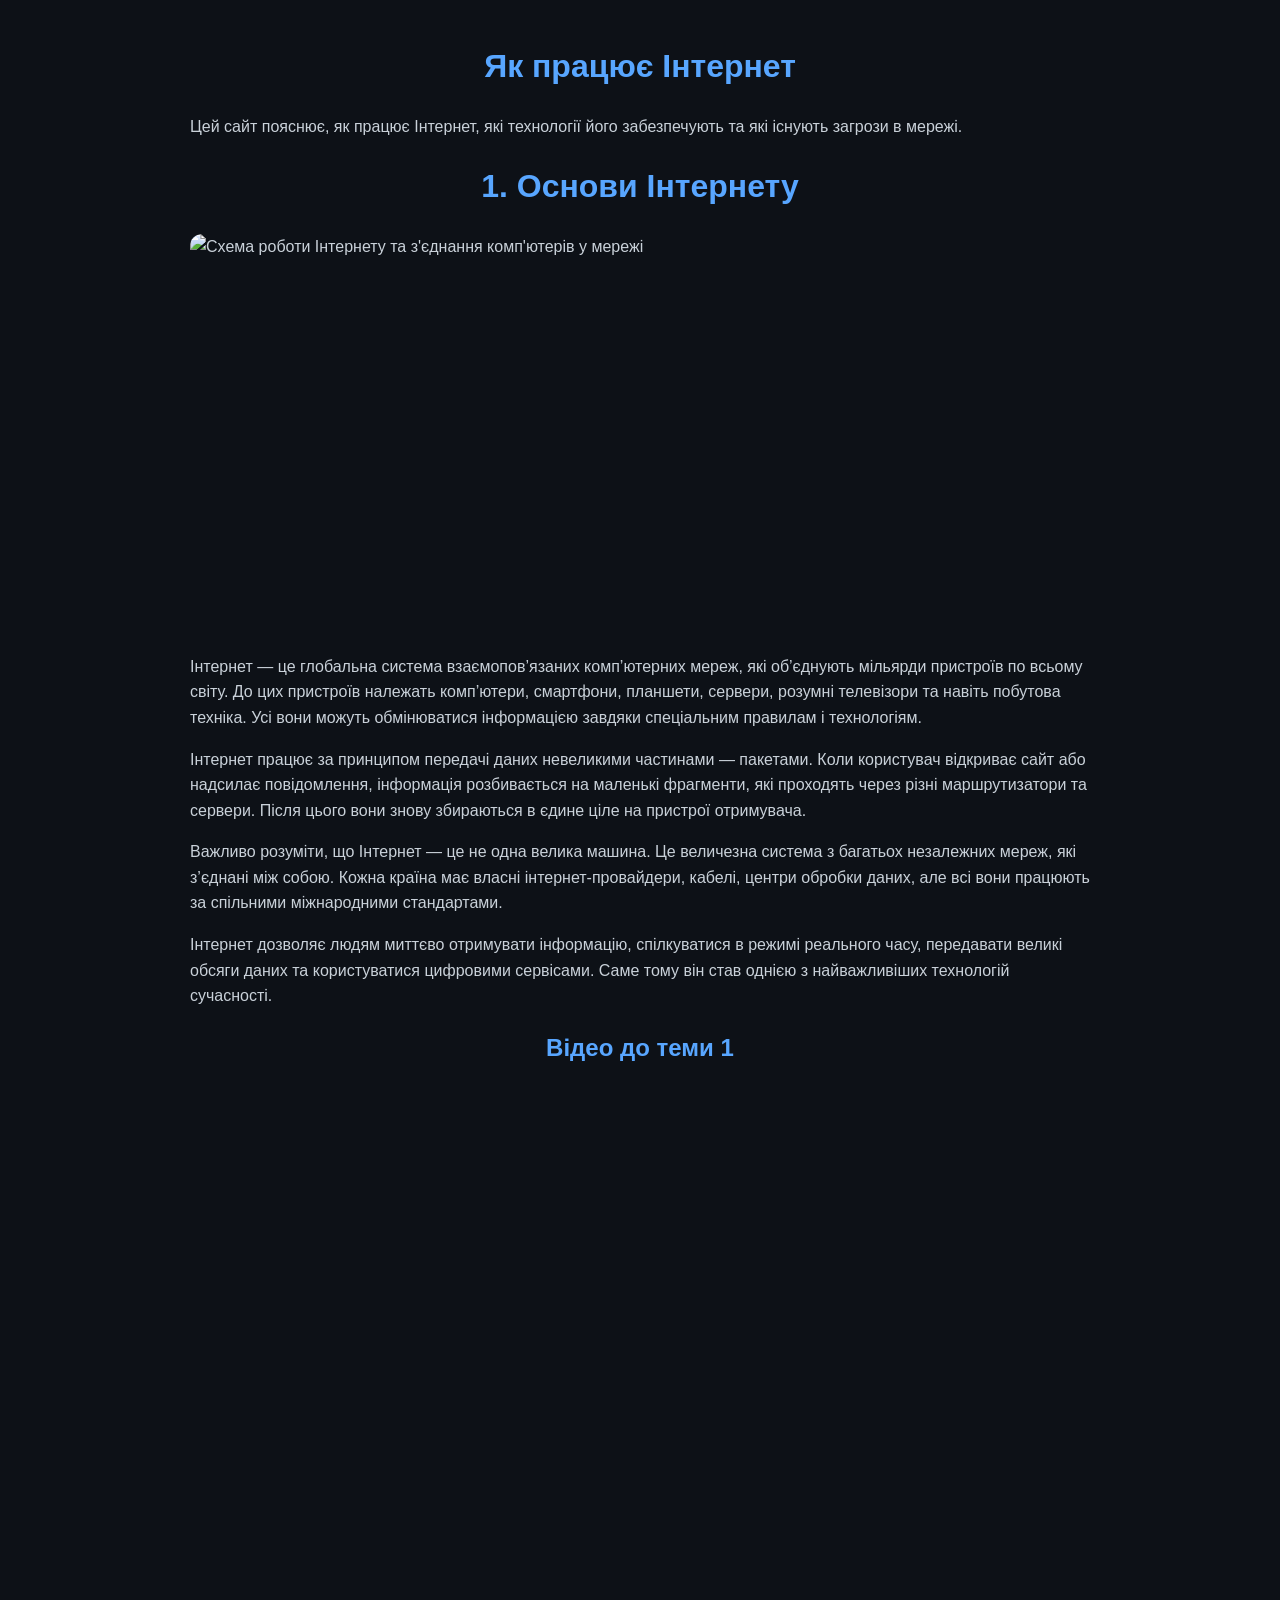
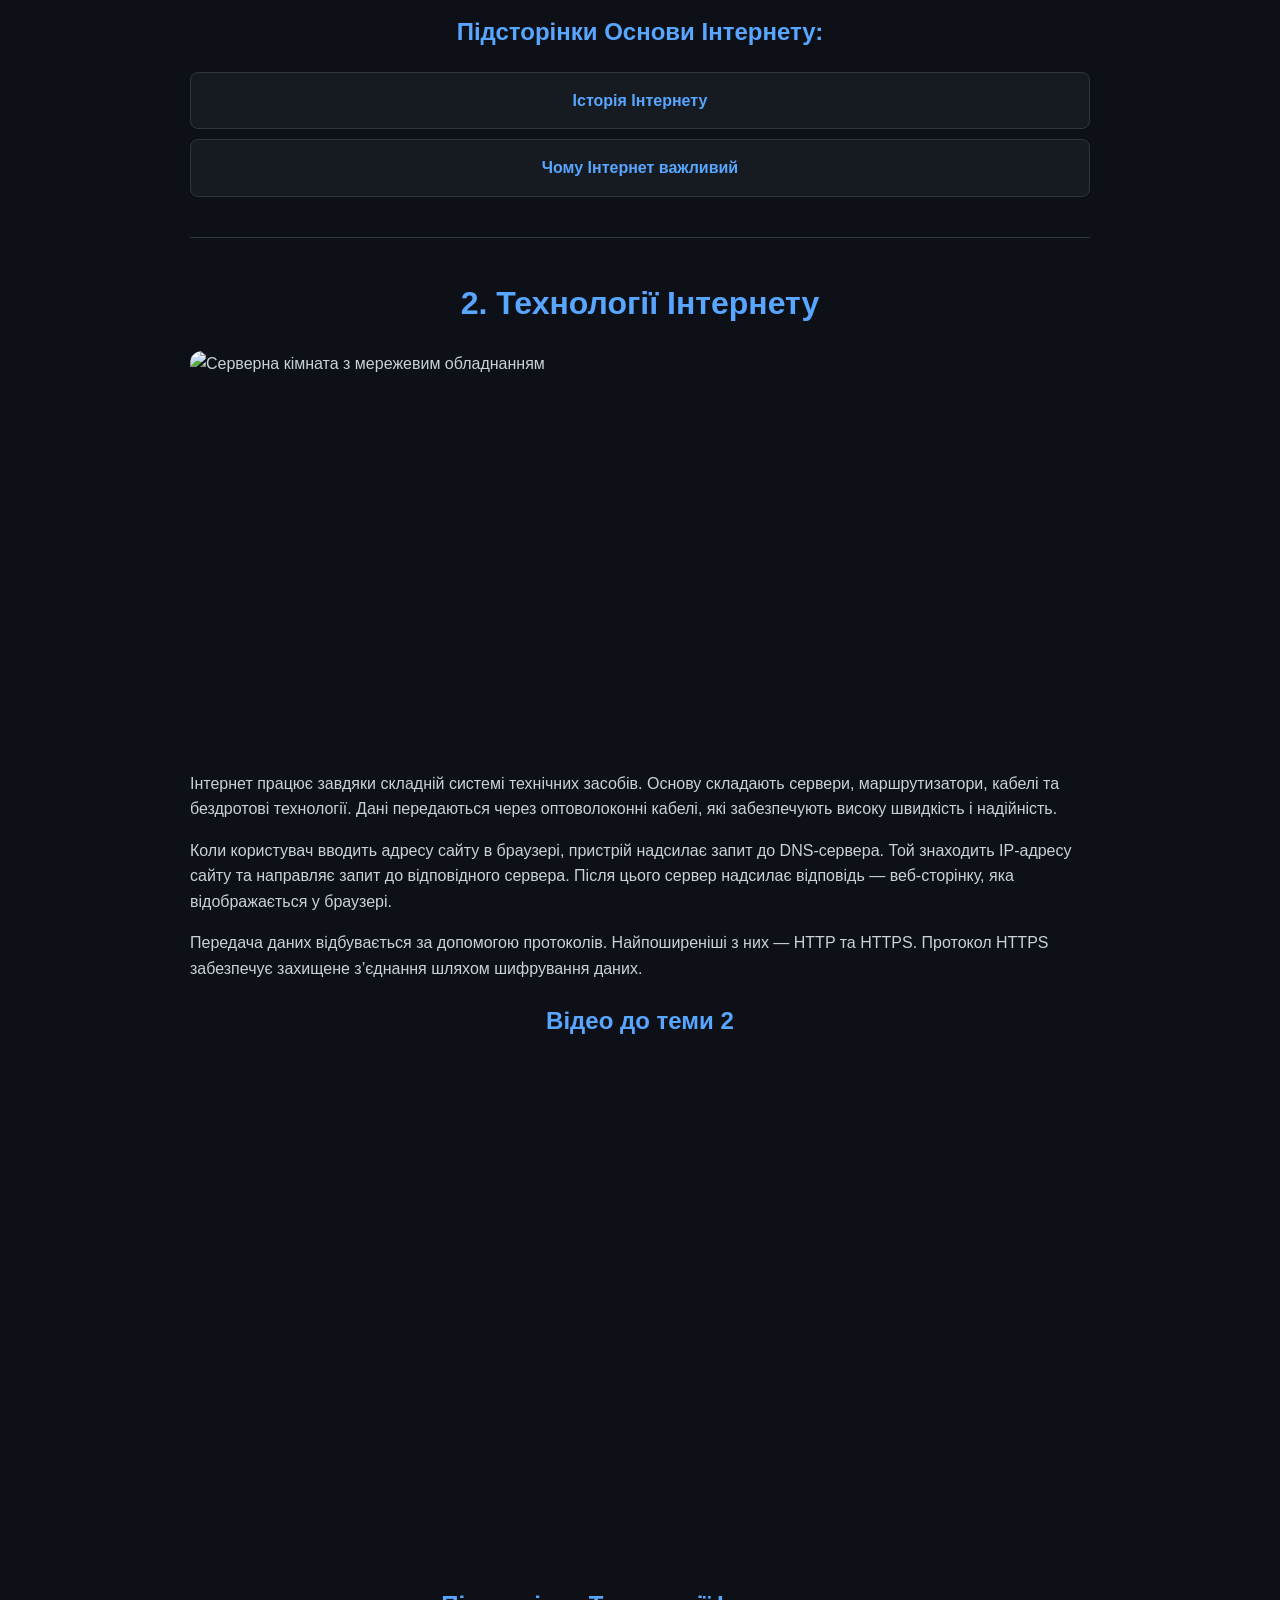
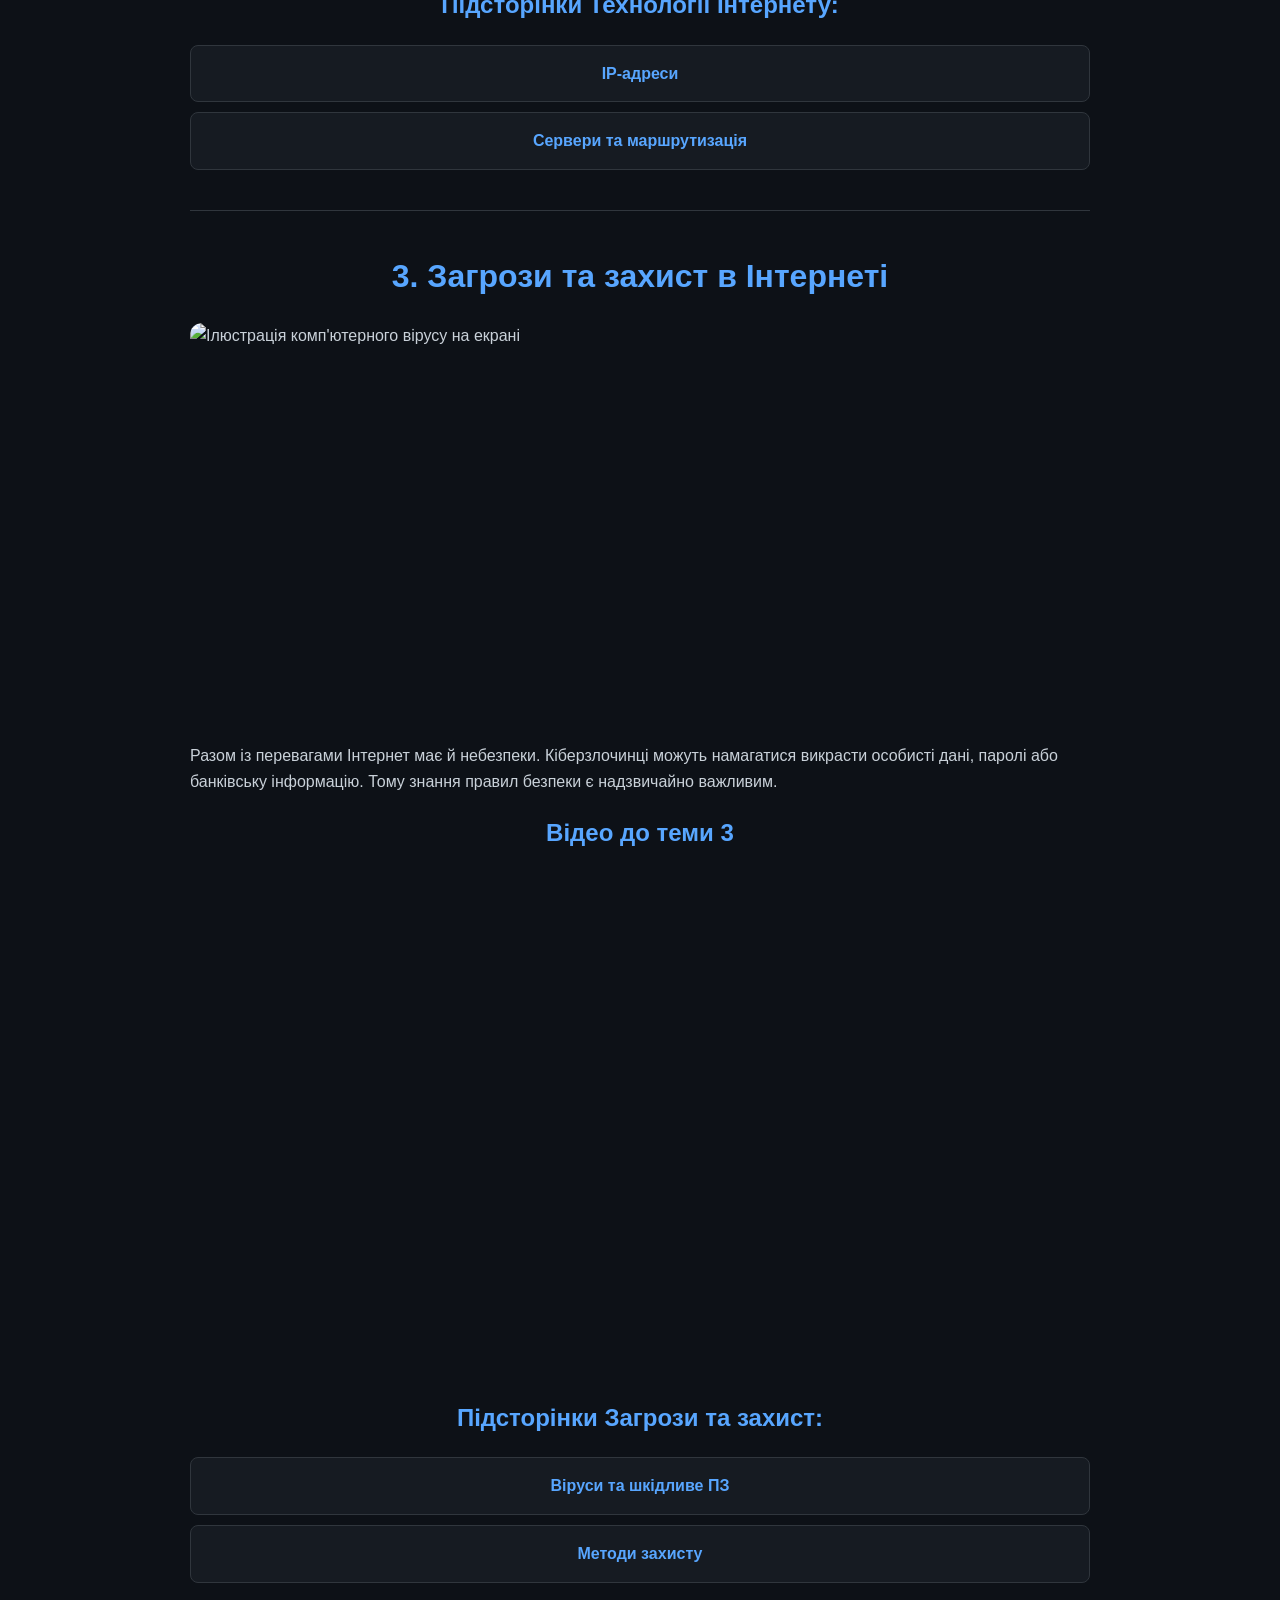
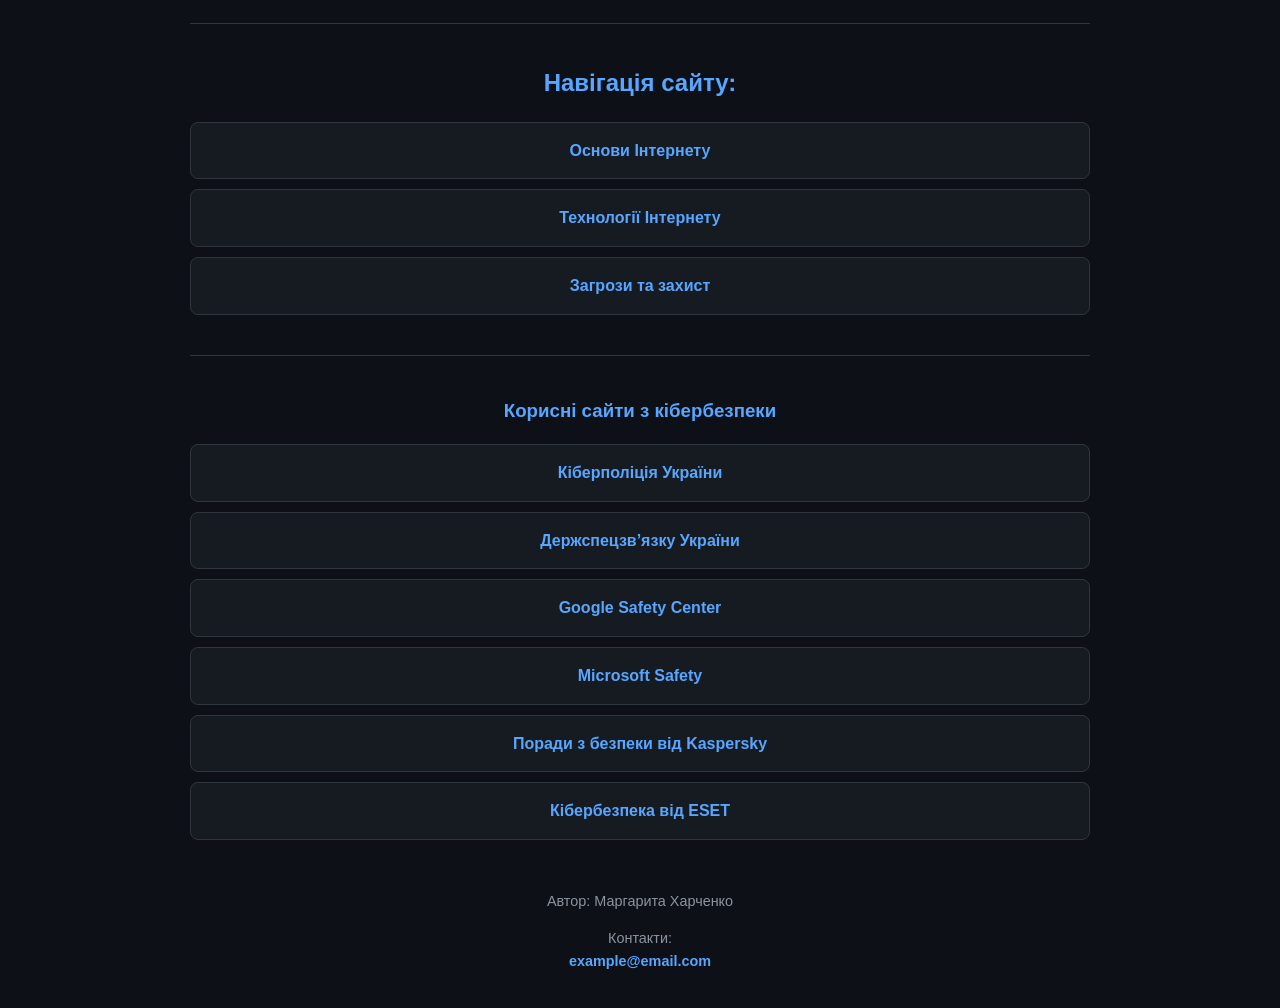
==== commit 1b8c674e: "Update index.html" ====
--- a/index.html
+++ b/index.html
@@ -134,6 +134,7 @@
   
 <div class="footer">
 <p>Автор: Маргарита Харченко</p>
+<p>Контакти: <a href="mailto:margokharcenko@gmail.com">example@email.com</a></p>
 </div>
 </body>
 </html>
